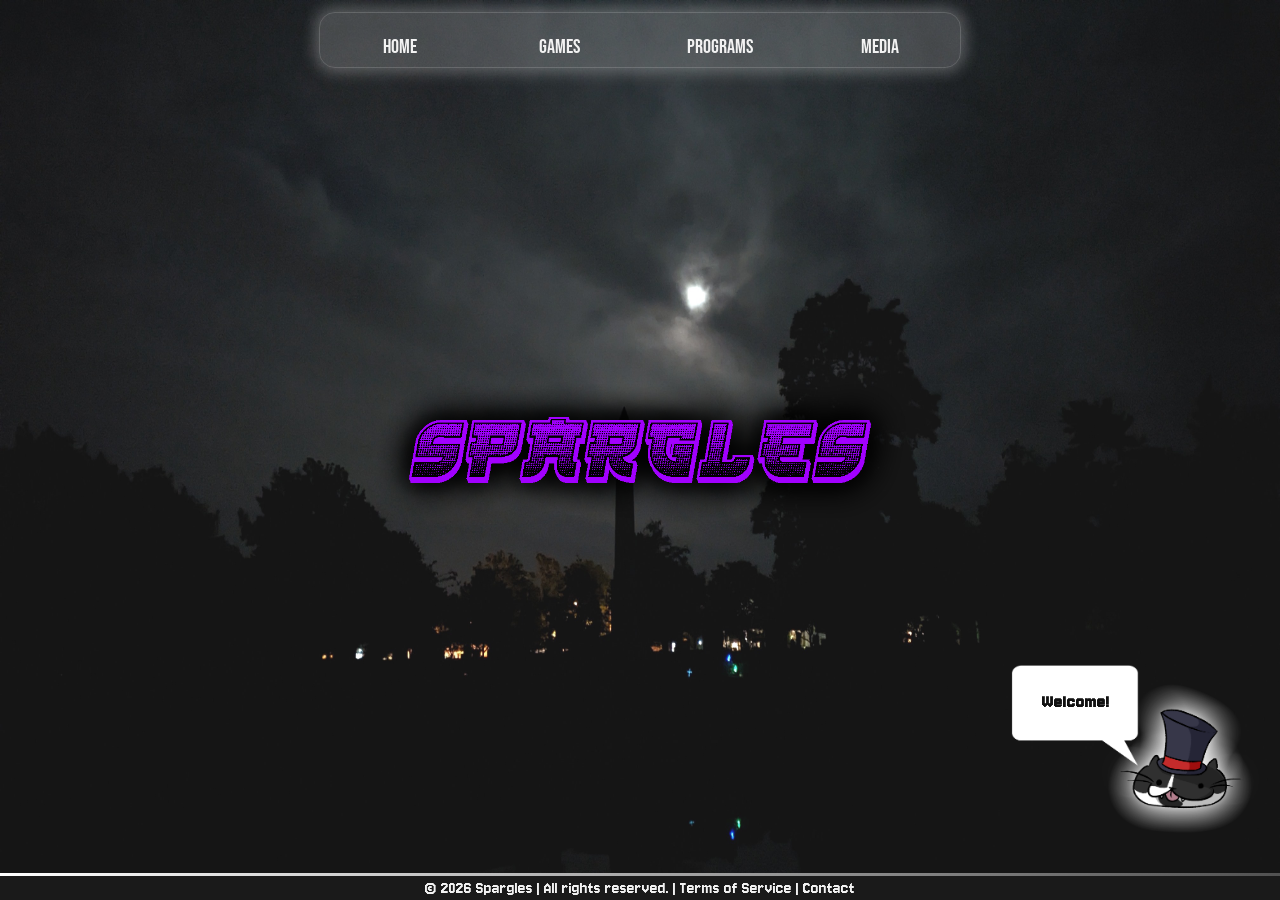
==== index.html @ 0f6e573c "e" ====
<!DOCTYPE html>
<html>

<head>
  <title>Spargles</title>
  <link rel="icon" href="images/Tab-Icon.png" />

  <link rel="stylesheet" href="css/main.css">
  <link rel="stylesheet" href="css/navigation.css">
  <link rel="stylesheet" href="css/imports.css">

  <link rel="stylesheet" media="screen and (max-width: 601px)" href="css/screen-sizes/600px.css">
  <link rel="stylesheet" media="screen and (max-width: 450px)" href="css/screen-sizes/450px.css">
  <link rel="stylesheet" media="screen and (max-width: 415px)" href="css/screen-sizes/415px.css">
  <link rel="stylesheet" media="screen and (max-width: 390px)" href="css/screen-sizes/390px.css">
  <link rel="stylesheet" media="screen and (max-width: 384px)" href="css/screen-sizes/384px.css">

  <script type="text/javascript" src="js/main1.js"></script>

  <meta name="viewport" content="width=device-width, initial-scale=1.0">
</head>

<body>
  <!-- Background Image -->
  <img class="Background-image" id="bg-img" src="images/BG.jpg" alt="Background Image" />

  <div class="mascot">
    <div class="corner">
      <p id="mascot-text" class="mascot-text">Welcome!</p>
    </div>
    <img alt="Mascot" src="images/Mascot.png" onclick="mascotClick(this)" />
  </div>

  <div class="welcome section">
    <!-- Logo -->
    <img alt="Spargles Logo" class="Spargles-logo fade-text" src="images/Spargles.png" />

    <div class="navbar">
      <!-- Buttons in Navbar -->
      <div class="navbutton" onclick="home()">
        <p>HOME</p>
      </div>
      <div class="navbutton" onclick="games()">
        <p>GAMES</p>
      </div>
      <div class="navbutton" onclick="programs()">
        <p>PROGRAMS</p>
      </div>
      <div class="navbutton" onclick="gallery()">
        <p>MEDIA</p>
      </div>
    </div>

    <footer>
      <p>&copy; <span id="year"></span> Spargles | All rights reserved. | <span class="footer-button"
          onclick="terms()">Terms of Service</span> | <span class="footer-button" onclick="contact()">Contact</span></p>
    </footer>

    <script>
      document.getElementById("year").textContent = new Date().getFullYear();
    </script>
</body>

</html>
---- css/main.css ----
::-webkit-scrollbar {
  display: none;
  -ms-overflow-style: none;
  scrollbar-width: none;
}

* {
  margin: 0;
  padding: 0;
  box-sizing: border-box;
  font-family: "Jersey 10", sans-serif;
}

body {
  color: #f2f2f2;
  background-color: #1a1a1a;
  background-image: url('/images/BG.jpg');

  font-family: "Teko", sans-serif;
  font-style: normal;
  font-size: 50px;

  display: flex;
  justify-content: center;

  margin: auto;
  overflow: hidden;
}

.Background-image {
  position: fixed;

  width: 100%;
  height: 100%;
  top: 0;
  left: 0;

  opacity: 1;
  transition: opacity 0.3s ease-out;
  z-index: -3;
}

.welcome {
  position: absolute;
  width: 100%;
  height: 100%;

  display: flex;
  justify-content: center;

  top: 0%;
}

.Spargles-logo {
  position: relative;
  margin: auto;

  width: 44vw;
  height: relative;

  animation-duration: 1s;
  animation-name: Slide-In;
}

@keyframes Slide-In {
  from {
    transform: translate(0, 0) scale(0, 0) rotate(0deg);
  }

  to {
    transform: translate(0, 0) scale(1, 1) rotate(0deg);
  }
}

.Fade-Scroll {
  position: absolute;
  bottom: 1vh;

  font-size: 2vw;
  text-align: center;
  font-family: "Teko", sans-serif;

  animation-duration: 1.5s;
  animation-name: scrollfade;
  animation-iteration-count: infinite;
  animation-direction: alternate;

  opacity: 1;
  transition: opacity 2.5s ease-out;
}

@keyframes scrollfade {
  from {
    color: rgba(255, 255, 255, 0.35);
  }

  to {
    color: rgba(255, 255, 255, 0);
  }
}

.fade-text {
  transition: opacity 1s ease-out;
}

.scroll-area {
  position: relative;
  top: 8vw;
  width: 200px;
  height: 200px;
  border-radius: 8px;
  opacity: 0;
  transform: scale(1.2);
}

.mascot {
  position: absolute;
  bottom: 5%;
  right: 0%;
  width: 22vw;
  height: auto;
}

.mascot img {
  position: relative;
  /* change from absolute */
  width: 100%;
  height: auto;
  cursor: pointer;
  transition: transform 0.15s ease;
  z-index: 22;
}

.corner {
  position: absolute;
  top: 9%;
  left: 5%;
  width: 45%;
  height: 35%;
  pointer-events: none;
  z-index: 23;

  display: flex;
  justify-content: center;
  align-items: center;
}

.mascot img.active {
  transform: scale(0.975);
}

.mascot img.pop {
  transform: scale(1.2);
}

.mascot-text {
  position: absolute;
  font-family: "Jersey 10", sans-serif;
  width: 55%;

  text-align: center;
  color: #111;
  font-size: 1.5vw;
  font-weight: bold;
  letter-spacing: 1px;

  z-index: 200;
  pointer-events: none;
}
---- css/navigation.css ----
.navbar {
  position: absolute;
  top: 1vw;


  width: 50vw;
  height: 6%;

  background-color: #ffffff2f;

  display: flex;
  flex-wrap: row;
  justify-content: center;
  align-items: center;

  border-radius: 15px;
  box-shadow: 0 0 15px 5px #ffffff48;
  outline: #ffffff22 1px solid;
}

.navbutton {
  position: relative;
  height: 70%;
  width: 7vw;

  color: #f2f2f2;
  background-color: #9d00ff67;

  display: flex;
  justify-content: center;
  text-align: center;
  align-items: flex-end;

  border-radius: 9px 9px 12px 12px;

  background: transparent;
  font-family: "Bebas Neue", sans-serif;
  font-size: 1.6vw;

  margin-right: 12px;
  margin: auto;

  cursor: pointer;
  transition: 0.5s;
}

.navbutton p {
  font-family: "Bebas Neue", sans-serif;
  width: 80%;

  transition: 0.5s;

}

.navbutton:hover {
  box-shadow: 0 0 20px 5px #ffffff4c;
  background: rgba(255, 255, 255, 0.856);
  color: black;
}

footer {
  position: absolute;
  bottom: 0%;
  width: 100%;
  height: 3vh;

  display: flex;
  justify-content: center;
  align-items: center;

  font-size: 2vh;
  background-color: #1a1a1a;

  border-top: 3px solid;
  border-image: linear-gradient(to right, #ffffff 0%, #515151 100%) 1;
}

.footer-button {
  cursor: pointer;
}
---- css/imports.css ----
@import url("https://fonts.googleapis.com/css2?family=Jersey+25+Charted&family=Teko:wght@300..700&display=swap");
@import url("https://fonts.googleapis.com/css2?family=Bebas+Neue&family=Changa:wght@200..800&family=Pixelify+Sans:wght@400..700&display=swap");
@import url("https://fonts.googleapis.com/css2?family=Jersey+10&display=swap");
@import url('https://fonts.googleapis.com/css2?family=Boldonse&family=Orbitron:wght@400..900&display=swap');
---- css/screen-sizes/600px.css ----
.Background-image {
    position: fixed;

    width: 100%;
    height: 100%;
    top: 0;
    left: 0;

    opacity: 1;
    transition: opacity 0.3s ease-out;
    z-index: -3;
    background-size: contain;
    background-position: center;
}

.Spargles-logo {
    position: relative;
    margin: auto;

    width: 90vw;
    height: relative;

    animation-duration: 1s;
    animation-name: Slide-In;
}

.navbar {
    position: absolute;
    top: 0;

    width: 100%;
    height: 6%;

    background-color: #ffffff2f;

    display: flex;
    flex-wrap: row;
    justify-content: center;
    align-items: center;

    box-shadow: 0 0 15px 5px #ffffff48;
    outline: #ffffff22 1px solid;
    border-radius: 0px;
}

.navbutton {
    position: relative;
    height: 70%;
    width: 20vw;

    color: #f2f2f2;
    background-color: #9d00ff67;

    display: flex;
    justify-content: center;
    text-align: center;
    align-items: flex-end;

    background: transparent;
    font-family: "Bebas Neue", sans-serif;
    font-size: 3.6vw;

    border-radius: 12px 12px 12px 12px;

    margin-right: 0px;
    margin: 3vw;

    cursor: pointer;
    transition: 0.5s;
}

.navbutton p {
    margin-bottom: .75vh;
}

.module {
  width: 100%;
  min-height: 100dvh;

  display: flex;
  justify-content: center;
  align-items: center;

  background-size: cover;
  background-position: center;
  background-repeat: no-repeat;
}

.Background-image {
  position: fixed;

  width: auto;
  height: 100%;

  top: 0;
  left: -150%;

  opacity: 1;
  transition: opacity 0.3s ease-out;
  z-index: -3;
}





.mascot {
    position: absolute;
    bottom: 1vh;
    margin-right: 5%;
    margin-left: 25%;
    width: 82vw;
    height: auto;
    bottom: 6.5%;
    -webkit-tap-highlight-color: transparent;
}

.mascot img {
    position: relative;
    /* change from absolute */
    width: 100%;
    height: auto;
    cursor: pointer;
    transition: transform 0.15s ease;
    z-index: 22;
}

.corner {
    position: absolute;
    top: 9%;
    left: -2%;
    width: 45%;
    height: 35%;
    pointer-events: none;
    z-index: 23;

    display: flex;
    justify-content: center;
    align-items: center;
}

.mascot img.active {
    transform: scale(0.975);
}

.mascot img.pop {
    transform: scale(1.2);
}

.mascot-text {
    position: absolute;
    font-family: "Jersey 10", sans-serif;
    width: 55%;

    text-align: center;
    color: #111;
    font-size: 7.5vw;
    font-weight: bold;
    letter-spacing: 1px;
    text-align: center;

    z-index: 200;
    pointer-events: none;
}

footer {
  position: absolute;
  bottom: 0%;
  width: 100%;
  height: 4vh;

  display: flex;
  justify-content: center;
  align-items: center;

  font-size: 2vh;
  background-color: #1a1a1a;

  border-top: 3px solid;
  border-image: linear-gradient(to right, #ffffff 0%, #515151 100%) 1;
}

.footer-button {
  cursor: pointer;
}
---- css/screen-sizes/450px.css ----
.BottomDescriptionBox {
    position: absolute;
    width: 85%;
    height: 10%;
    left: 8vw;
    top: 75vw;
    font-family: "Orbitron", sans-serif;
    font-optical-sizing: auto;
    display: flex;
    justify-content: center;
    align-items: center;
}

.logo {
    width: 62vw;
    height: auto;
    z-index: 2;
    position: absolute;
    top: 60vw;
}
---- css/screen-sizes/415px.css ----
.BottomDescriptionBox {
    position: absolute;
    width: 85%;
    height: 10%;
    left: 8vw;
    top: 80.5vw;
    font-family: "Orbitron", sans-serif;
    font-optical-sizing: auto;
    display: flex;
    justify-content: center;
    align-items: center;
}

.logo {
    width: 60vw;
    height: auto;
    z-index: 2;
    position: absolute;
    top: 82.5vw;
}
---- css/screen-sizes/390px.css ----
.BottomDescriptionBox {
    position: absolute;
    width: 85%;
    height: 10%;
    left: 8vw;
    top: 73.5vw;
    font-family: "Orbitron", sans-serif;
    font-optical-sizing: auto;
    display: flex;
    justify-content: center;
    align-items: center;
}

.logo {
    width: 62vw;
    height: auto;
    z-index: 2;
    position: absolute;
    top: 62.5vw;
}
---- css/screen-sizes/384px.css ----
.BottomDescriptionBox {
    position: absolute;
    width: 85%;
    height: 10%;
    left: 8vw;
    top: 80.5vw;
    font-family: "Orbitron", sans-serif;
    font-optical-sizing: auto;
    display: flex;
    justify-content: center;
    align-items: center;
}

.logo {
    width: 60vw;
    height: auto;
    z-index: 2;
    position: absolute;
    top: 82.5vw;
}
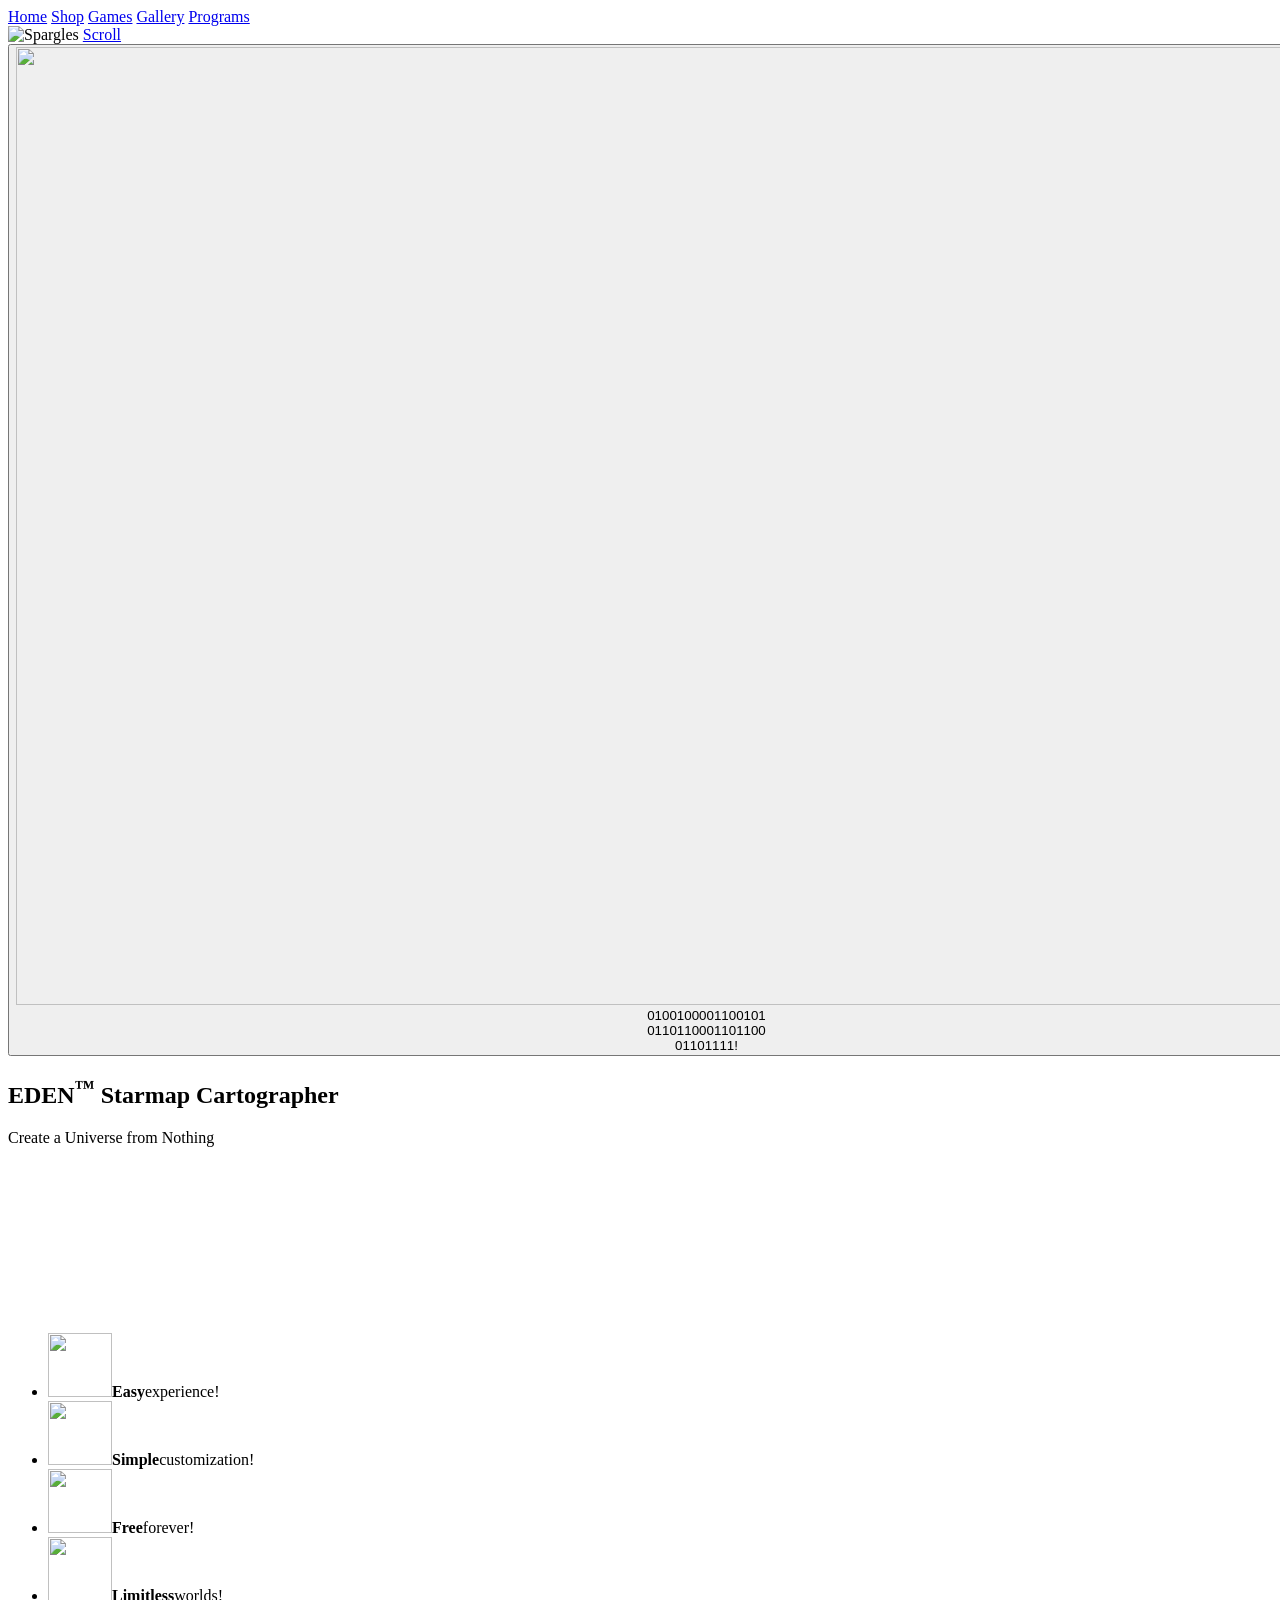
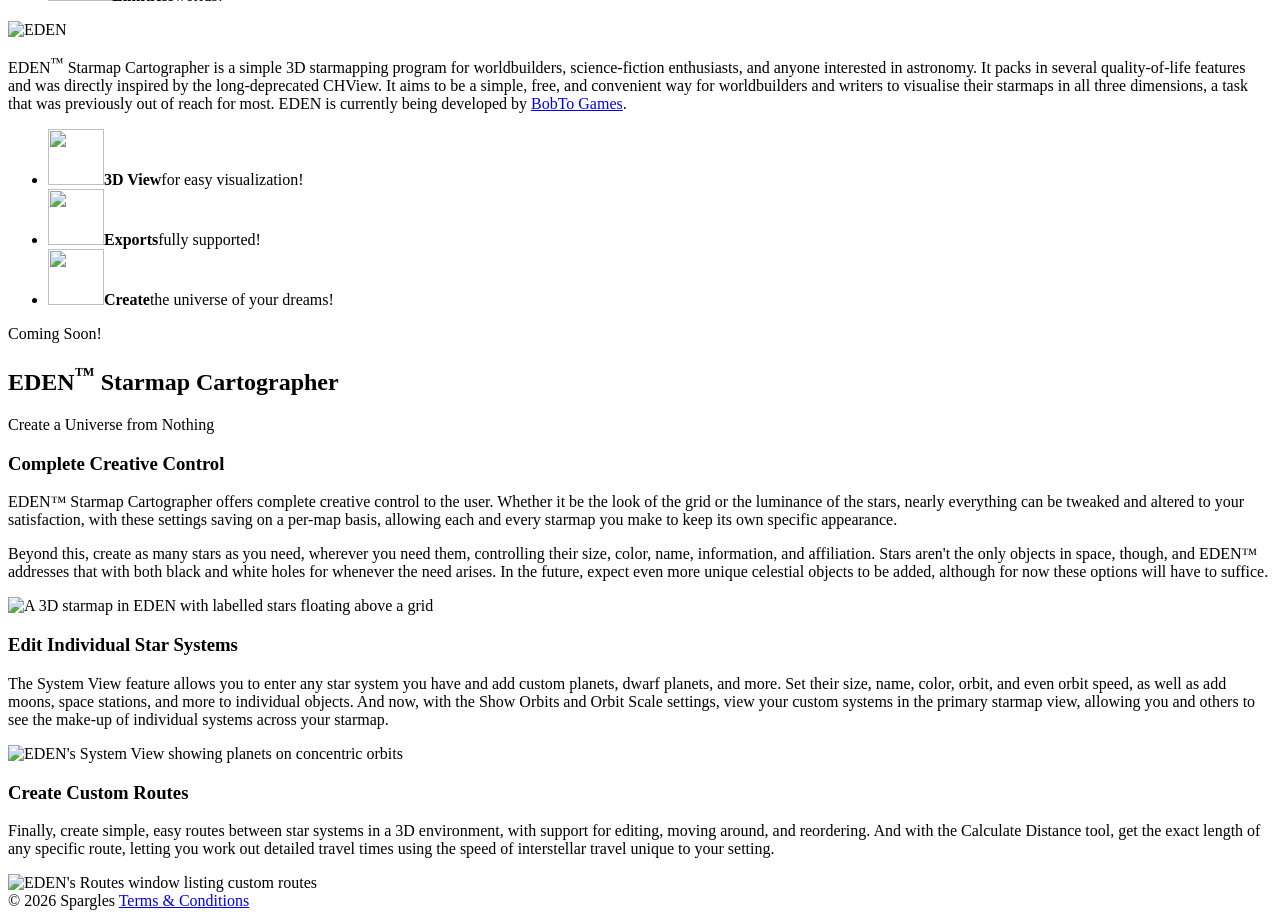
==== commit 9e9b1c84: "Add files via upload" ====
--- a/index.html
+++ b/index.html
@@ -1,64 +1,159 @@
-<!DOCTYPE html>
-<html>
-
-<head>
-  <title>Spargles</title>
-  <link rel="icon" href="images/Tab-Icon.png" />
-
-  <link rel="stylesheet" href="css/main.css">
-  <link rel="stylesheet" href="css/navigation.css">
-  <link rel="stylesheet" href="css/imports.css">
-
-  <link rel="stylesheet" media="screen and (max-width: 601px)" href="css/screen-sizes/600px.css">
-  <link rel="stylesheet" media="screen and (max-width: 450px)" href="css/screen-sizes/450px.css">
-  <link rel="stylesheet" media="screen and (max-width: 415px)" href="css/screen-sizes/415px.css">
-  <link rel="stylesheet" media="screen and (max-width: 390px)" href="css/screen-sizes/390px.css">
-  <link rel="stylesheet" media="screen and (max-width: 384px)" href="css/screen-sizes/384px.css">
-
-  <script type="text/javascript" src="js/main1.js"></script>
-
-  <meta name="viewport" content="width=device-width, initial-scale=1.0">
-</head>
-
-<body>
-  <!-- Background Image -->
-  <img class="Background-image" id="bg-img" src="images/BG.jpg" alt="Background Image" />
-
-  <div class="mascot">
-    <div class="corner">
-      <p id="mascot-text" class="mascot-text">Welcome!</p>
-    </div>
-    <img alt="Mascot" src="images/Mascot.png" onclick="mascotClick(this)" />
-  </div>
-
-  <div class="welcome section">
-    <!-- Logo -->
-    <img alt="Spargles Logo" class="Spargles-logo fade-text" src="images/Spargles.png" />
-
-    <div class="navbar">
-      <!-- Buttons in Navbar -->
-      <div class="navbutton" onclick="home()">
-        <p>HOME</p>
-      </div>
-      <div class="navbutton" onclick="games()">
-        <p>GAMES</p>
-      </div>
-      <div class="navbutton" onclick="programs()">
-        <p>PROGRAMS</p>
-      </div>
-      <div class="navbutton" onclick="gallery()">
-        <p>MEDIA</p>
-      </div>
-    </div>
-
-    <footer>
-      <p>&copy; <span id="year"></span> Spargles | All rights reserved. | <span class="footer-button"
-          onclick="terms()">Terms of Service</span> | <span class="footer-button" onclick="contact()">Contact</span></p>
-    </footer>
-
-    <script>
-      document.getElementById("year").textContent = new Date().getFullYear();
-    </script>
-</body>
-
-</html>
+<!DOCTYPE html>
+<html lang="en">
+
+<head>
+  <meta charset="utf-8">
+  <meta name="viewport" content="width=device-width, initial-scale=1, viewport-fit=cover">
+  <title>Spargles | EDEN Starmap Cartographer</title>
+  <meta name="description" content="EDEN Starmap Cartographer is a free 3D starmapping program for worldbuilders, sci-fi writers and astronomy fans. Create a universe from nothing.">
+  <meta name="theme-color" content="#05070a">
+
+  <meta property="og:type" content="website">
+  <meta property="og:title" content="EDEN Starmap Cartographer">
+  <meta property="og:description" content="Free 3D starmapping software for worldbuilders. Create a universe from nothing.">
+  <meta property="og:image" content="images/optimized/eden-title.webp">
+
+  <link rel="icon" href="images/optimized/favicon.png">
+
+  <link rel="preconnect" href="https://fonts.googleapis.com">
+  <link rel="preconnect" href="https://fonts.gstatic.com" crossorigin>
+  <link rel="stylesheet" href="https://fonts.googleapis.com/css2?family=Bebas+Neue&family=Jersey+10&family=Orbitron:wght@400..900&display=swap">
+  <link rel="stylesheet" href="css/style.css">
+
+  <script src="js/main1.js" defer></script>
+</head>
+
+<body>
+  <div class="site-bg" aria-hidden="true"></div>
+
+  <nav class="navbar" aria-label="Main">
+    <a class="navbutton" href="https://spargles.com/">Home</a>
+    <a class="navbutton" href="https://shop.spargles.com">Shop</a>
+    <a class="navbutton" href="https://games.spargles.com">Games</a>
+    <a class="navbutton" href="https://gallery.spargles.com">Gallery</a>
+    <a class="navbutton" href="https://programs.spargles.com">Programs</a>
+  </nav>
+
+  <!-- ========== HERO ========== -->
+  <header class="section welcome" id="top">
+    <img class="spargles-logo" src="images/optimized/spargles-logo.webp" width="1000" height="300" alt="Spargles">
+    <a class="scroll-hint" href="#eden">Scroll</a>
+
+    <!-- Mascot -->
+    <div class="mascot" id="mascot">
+      <button class="mascot-btn" type="button" aria-label="Pet the mascot">
+        <img src="images/optimized/mascot.webp" width="1381" height="958" alt="">
+        <span class="mascot-text" id="mascot-text" aria-live="polite">0100100001100101<br>0110110001101100<br>01101111!</span>
+      </button>
+    </div>
+  </header>
+
+  <!-- ========== EDEN: OVERVIEW ========== -->
+  <main>
+    <section class="section eden" id="eden">
+      <div class="eden-overlay" aria-hidden="true"></div>
+
+      <div class="eden-head">
+        <h1 class="eden-title">EDEN<sup>™</sup> <span class="thin">Starmap Cartographer</span></h1>
+        <p class="eden-sub">Create a Universe from Nothing</p>
+      </div>
+
+      <div class="eden-grid">
+        <div class="eden-left">
+          <video class="eden-video" autoplay loop muted playsinline disablepictureinpicture preload="metadata"
+            poster="images/optimized/eden-poster.webp" aria-label="EDEN Starmap Cartographer trailer">
+            <source src="Videos/EDENTrailer-1080.mp4" type="video/mp4">
+            Your browser does not support the video tag.
+          </video>
+
+          <ul class="badges">
+            <li class="badge"><img src="icons/box.webp" alt="" width="64" height="64"><b>Easy</b><span>experience!</span></li>
+            <li class="badge"><img src="icons/art.webp" alt="" width="64" height="64"><b>Simple</b><span>customization!</span></li>
+            <li class="badge"><img src="icons/downloads.webp" alt="" width="64" height="64"><b>Free</b><span>forever!</span></li>
+            <li class="badge"><img src="icons/STAR.webp" alt="" width="64" height="64"><b>Limitless</b><span>worlds!</span></li>
+          </ul>
+        </div>
+
+        <div class="eden-right">
+          <img class="eden-logo" src="images/optimized/eden-title.webp" width="1000" height="750" alt="EDEN">
+
+          <p class="eden-desc">
+            <span class="hl">EDEN<sup>™</sup> Starmap Cartographer</span> is a simple 3D starmapping program for
+            worldbuilders, science-fiction enthusiasts, and anyone interested in astronomy. It packs in several
+            quality-of-life features and was directly inspired by the long-deprecated <span class="hl">CHView</span>.
+            It aims to be a <span class="hl">simple</span>, <span class="hl">free</span>, and
+            <span class="hl">convenient</span> way for worldbuilders and writers to visualise their starmaps in all
+            three dimensions, a task that was previously out of reach for most. EDEN is currently being developed by
+            <a class="hl link" href="https://games.spargles.com">BobTo Games</a>.
+          </p>
+
+          <ul class="mini-features">
+            <li><img src="icons/3d.webp" alt="" width="56" height="56"><b>3D View</b><span>for easy visualization!</span></li>
+            <li><img src="icons/exp.webp" alt="" width="56" height="56"><b>Exports</b><span>fully supported!</span></li>
+            <li><img src="icons/saturn.webp" alt="" width="56" height="56"><b>Create</b><span>the universe of your dreams!</span></li>
+          </ul>
+
+          <div class="release" id="release" data-state="soon">
+            <p class="release-text" id="release-text">Coming Soon!</p>
+            <a class="release-btn" id="release-btn" href="#" hidden>Download EDEN</a>
+          </div>
+        </div>
+      </div>
+    </section>
+
+    <!-- ========== EDEN: FEATURES ========== -->
+    <section class="section features" id="features">
+      <div class="features-overlay" aria-hidden="true"></div>
+
+      <div class="eden-head features-head">
+        <h2 class="eden-title small">EDEN<sup>™</sup> <span class="thin">Starmap Cartographer</span></h2>
+        <p class="eden-sub small">Create a Universe from Nothing</p>
+      </div>
+
+      <div class="feature-grid">
+        <article class="feature f-control">
+          <h3>Complete Creative Control</h3>
+          <p>EDEN™ Starmap Cartographer offers complete creative control to the user. Whether it be the look of the
+            grid or the luminance of the stars, nearly everything can be tweaked and altered to your satisfaction,
+            with these settings saving on a per-map basis, allowing each and every starmap you make to keep its own
+            specific appearance.</p>
+          <p>Beyond this, create as many stars as you need, wherever you need them, controlling their size, color,
+            name, information, and affiliation. Stars aren't the only objects in space, though, and EDEN™ addresses
+            that with both black and white holes for whenever the need arises. In the future, expect even more unique
+            celestial objects to be added, although for now these options will have to suffice.</p>
+          <img class="shot shot-wide" src="images/optimized/starmap.webp" width="1800" height="1012" loading="lazy"
+            alt="A 3D starmap in EDEN with labelled stars floating above a grid">
+        </article>
+
+        <article class="feature f-system">
+          <h3>Edit Individual Star Systems</h3>
+          <p>The System View feature allows you to enter any star system you have and add custom planets, dwarf
+            planets, and more. Set their size, name, color, orbit, and even orbit speed, as well as add moons, space
+            stations, and more to individual objects. And now, with the Show Orbits and Orbit Scale settings, view
+            your custom systems in the primary starmap view, allowing you and others to see the make-up of individual
+            systems across your starmap.</p>
+          <img class="shot" src="images/optimized/system-view.webp" width="1020" height="720" loading="lazy"
+            alt="EDEN's System View showing planets on concentric orbits">
+        </article>
+
+        <article class="feature f-routes">
+          <h3>Create Custom Routes</h3>
+          <p>Finally, create simple, easy routes between star systems in a 3D environment, with support for editing,
+            moving around, and reordering. And with the Calculate Distance tool, get the exact length of any specific
+            route, letting you work out detailed travel times using the speed of interstellar travel unique to your
+            setting.</p>
+          <img class="shot shot-narrow" src="images/optimized/routes.webp" width="340" height="441" loading="lazy"
+            alt="EDEN's Routes window listing custom routes">
+        </article>
+      </div>
+    </section>
+  </main>
+
+  <footer class="site-footer">
+    <span>© <span id="year">2026</span> Spargles</span>
+    <a href="terms/">Terms &amp; Conditions</a>
+  </footer>
+
+</body>
+
+</html>
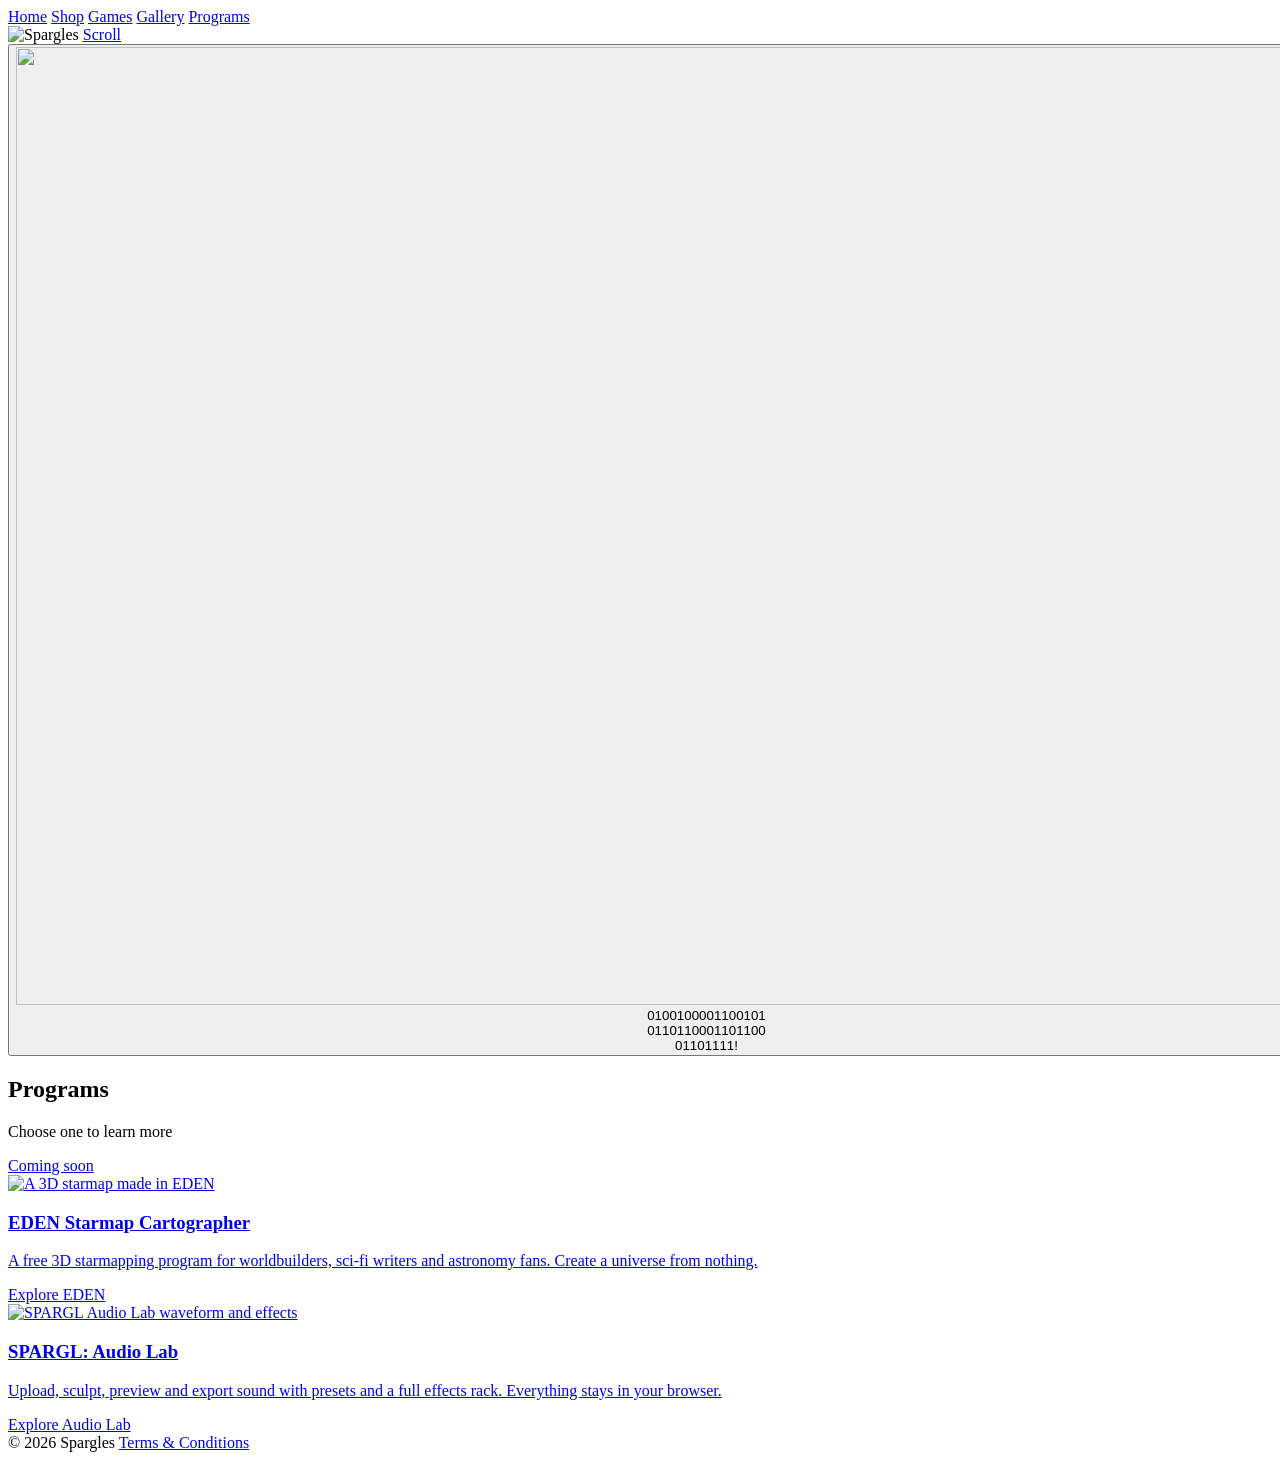
==== commit 4a8a1429: "Update index.html" ====
--- a/index.html
+++ b/index.html
@@ -4,14 +4,14 @@
 <head>
   <meta charset="utf-8">
   <meta name="viewport" content="width=device-width, initial-scale=1, viewport-fit=cover">
-  <title>Spargles | EDEN Starmap Cartographer</title>
-  <meta name="description" content="EDEN Starmap Cartographer is a free 3D starmapping program for worldbuilders, sci-fi writers and astronomy fans. Create a universe from nothing.">
+  <title>Spargles | Programs</title>
+  <meta name="description" content="Programs from Spargles: EDEN Starmap Cartographer and SPARGL: Audio Lab.">
   <meta name="theme-color" content="#05070a">
 
   <meta property="og:type" content="website">
-  <meta property="og:title" content="EDEN Starmap Cartographer">
-  <meta property="og:description" content="Free 3D starmapping software for worldbuilders. Create a universe from nothing.">
-  <meta property="og:image" content="images/optimized/eden-title.webp">
+  <meta property="og:title" content="Spargles Programs">
+  <meta property="og:description" content="Programs from Spargles: EDEN Starmap Cartographer and SPARGL: Audio Lab.">
+  <meta property="og:image" content="images/optimized/spargles-logo.webp">
 
   <link rel="icon" href="images/optimized/favicon.png">
 
@@ -31,13 +31,13 @@
     <a class="navbutton" href="https://shop.spargles.com">Shop</a>
     <a class="navbutton" href="https://games.spargles.com">Games</a>
     <a class="navbutton" href="https://gallery.spargles.com">Gallery</a>
-    <a class="navbutton" href="https://programs.spargles.com">Programs</a>
+    <a class="navbutton" href="#programs">Programs</a>
   </nav>
 
   <!-- ========== HERO ========== -->
   <header class="section welcome" id="top">
     <img class="spargles-logo" src="images/optimized/spargles-logo.webp" width="1000" height="300" alt="Spargles">
-    <a class="scroll-hint" href="#eden">Scroll</a>
+    <a class="scroll-hint" href="#programs">Scroll</a>
 
     <!-- Mascot -->
     <div class="mascot" id="mascot">
@@ -50,101 +50,31 @@
 
   <!-- ========== EDEN: OVERVIEW ========== -->
   <main>
-    <section class="section eden" id="eden">
-      <div class="eden-overlay" aria-hidden="true"></div>
-
-      <div class="eden-head">
-        <h1 class="eden-title">EDEN<sup>™</sup> <span class="thin">Starmap Cartographer</span></h1>
-        <p class="eden-sub">Create a Universe from Nothing</p>
+    <section class="section picker" id="programs">
+      <div class="picker-head">
+        <h2>Programs</h2>
+        <p>Choose one to learn more</p>
       </div>
 
-      <div class="eden-grid">
-        <div class="eden-left">
-          <video class="eden-video" autoplay loop muted playsinline disablepictureinpicture preload="metadata"
-            poster="images/optimized/eden-poster.webp" aria-label="EDEN Starmap Cartographer trailer">
-            <source src="Videos/EDENTrailer-1080.mp4" type="video/mp4">
-            Your browser does not support the video tag.
-          </video>
+      <div class="picker-grid">
+        <a class="program-card eden-card" href="eden/">
+          <span class="tag">Coming soon</span>
+          <div class="thumb"><img src="images/optimized/starmap.webp" width="1800" height="1012" loading="lazy" alt="A 3D starmap made in EDEN"></div>
+          <div class="body">
+            <h3>EDEN Starmap Cartographer</h3>
+            <p>A free 3D starmapping program for worldbuilders, sci-fi writers and astronomy fans. Create a universe from nothing.</p>
+            <span class="go">Explore EDEN</span>
+          </div>
+        </a>
 
-          <ul class="badges">
-            <li class="badge"><img src="icons/box.webp" alt="" width="64" height="64"><b>Easy</b><span>experience!</span></li>
-            <li class="badge"><img src="icons/art.webp" alt="" width="64" height="64"><b>Simple</b><span>customization!</span></li>
-            <li class="badge"><img src="icons/downloads.webp" alt="" width="64" height="64"><b>Free</b><span>forever!</span></li>
-            <li class="badge"><img src="icons/STAR.webp" alt="" width="64" height="64"><b>Limitless</b><span>worlds!</span></li>
-          </ul>
-        </div>
-
-        <div class="eden-right">
-          <img class="eden-logo" src="images/optimized/eden-title.webp" width="1000" height="750" alt="EDEN">
-
-          <p class="eden-desc">
-            <span class="hl">EDEN<sup>™</sup> Starmap Cartographer</span> is a simple 3D starmapping program for
-            worldbuilders, science-fiction enthusiasts, and anyone interested in astronomy. It packs in several
-            quality-of-life features and was directly inspired by the long-deprecated <span class="hl">CHView</span>.
-            It aims to be a <span class="hl">simple</span>, <span class="hl">free</span>, and
-            <span class="hl">convenient</span> way for worldbuilders and writers to visualise their starmaps in all
-            three dimensions, a task that was previously out of reach for most. EDEN is currently being developed by
-            <a class="hl link" href="https://games.spargles.com">BobTo Games</a>.
-          </p>
-
-          <ul class="mini-features">
-            <li><img src="icons/3d.webp" alt="" width="56" height="56"><b>3D View</b><span>for easy visualization!</span></li>
-            <li><img src="icons/exp.webp" alt="" width="56" height="56"><b>Exports</b><span>fully supported!</span></li>
-            <li><img src="icons/saturn.webp" alt="" width="56" height="56"><b>Create</b><span>the universe of your dreams!</span></li>
-          </ul>
-
-          <div class="release" id="release" data-state="soon">
-            <p class="release-text" id="release-text">Coming Soon!</p>
-            <a class="release-btn" id="release-btn" href="#" hidden>Download EDEN</a>
+        <a class="program-card spargl" href="spargl-audio-lab/">
+          <div class="thumb"><img src="images/optimized/spargl-screenshot.webp" width="1400" height="900" loading="lazy" alt="SPARGL Audio Lab waveform and effects"></div>
+          <div class="body">
+            <h3>SPARGL: Audio Lab</h3>
+            <p>Upload, sculpt, preview and export sound with presets and a full effects rack. Everything stays in your browser.</p>
+            <span class="go">Explore Audio Lab</span>
           </div>
-        </div>
-      </div>
-    </section>
-
-    <!-- ========== EDEN: FEATURES ========== -->
-    <section class="section features" id="features">
-      <div class="features-overlay" aria-hidden="true"></div>
-
-      <div class="eden-head features-head">
-        <h2 class="eden-title small">EDEN<sup>™</sup> <span class="thin">Starmap Cartographer</span></h2>
-        <p class="eden-sub small">Create a Universe from Nothing</p>
-      </div>
-
-      <div class="feature-grid">
-        <article class="feature f-control">
-          <h3>Complete Creative Control</h3>
-          <p>EDEN™ Starmap Cartographer offers complete creative control to the user. Whether it be the look of the
-            grid or the luminance of the stars, nearly everything can be tweaked and altered to your satisfaction,
-            with these settings saving on a per-map basis, allowing each and every starmap you make to keep its own
-            specific appearance.</p>
-          <p>Beyond this, create as many stars as you need, wherever you need them, controlling their size, color,
-            name, information, and affiliation. Stars aren't the only objects in space, though, and EDEN™ addresses
-            that with both black and white holes for whenever the need arises. In the future, expect even more unique
-            celestial objects to be added, although for now these options will have to suffice.</p>
-          <img class="shot shot-wide" src="images/optimized/starmap.webp" width="1800" height="1012" loading="lazy"
-            alt="A 3D starmap in EDEN with labelled stars floating above a grid">
-        </article>
-
-        <article class="feature f-system">
-          <h3>Edit Individual Star Systems</h3>
-          <p>The System View feature allows you to enter any star system you have and add custom planets, dwarf
-            planets, and more. Set their size, name, color, orbit, and even orbit speed, as well as add moons, space
-            stations, and more to individual objects. And now, with the Show Orbits and Orbit Scale settings, view
-            your custom systems in the primary starmap view, allowing you and others to see the make-up of individual
-            systems across your starmap.</p>
-          <img class="shot" src="images/optimized/system-view.webp" width="1020" height="720" loading="lazy"
-            alt="EDEN's System View showing planets on concentric orbits">
-        </article>
-
-        <article class="feature f-routes">
-          <h3>Create Custom Routes</h3>
-          <p>Finally, create simple, easy routes between star systems in a 3D environment, with support for editing,
-            moving around, and reordering. And with the Calculate Distance tool, get the exact length of any specific
-            route, letting you work out detailed travel times using the speed of interstellar travel unique to your
-            setting.</p>
-          <img class="shot shot-narrow" src="images/optimized/routes.webp" width="340" height="441" loading="lazy"
-            alt="EDEN's Routes window listing custom routes">
-        </article>
+        </a>
       </div>
     </section>
   </main>
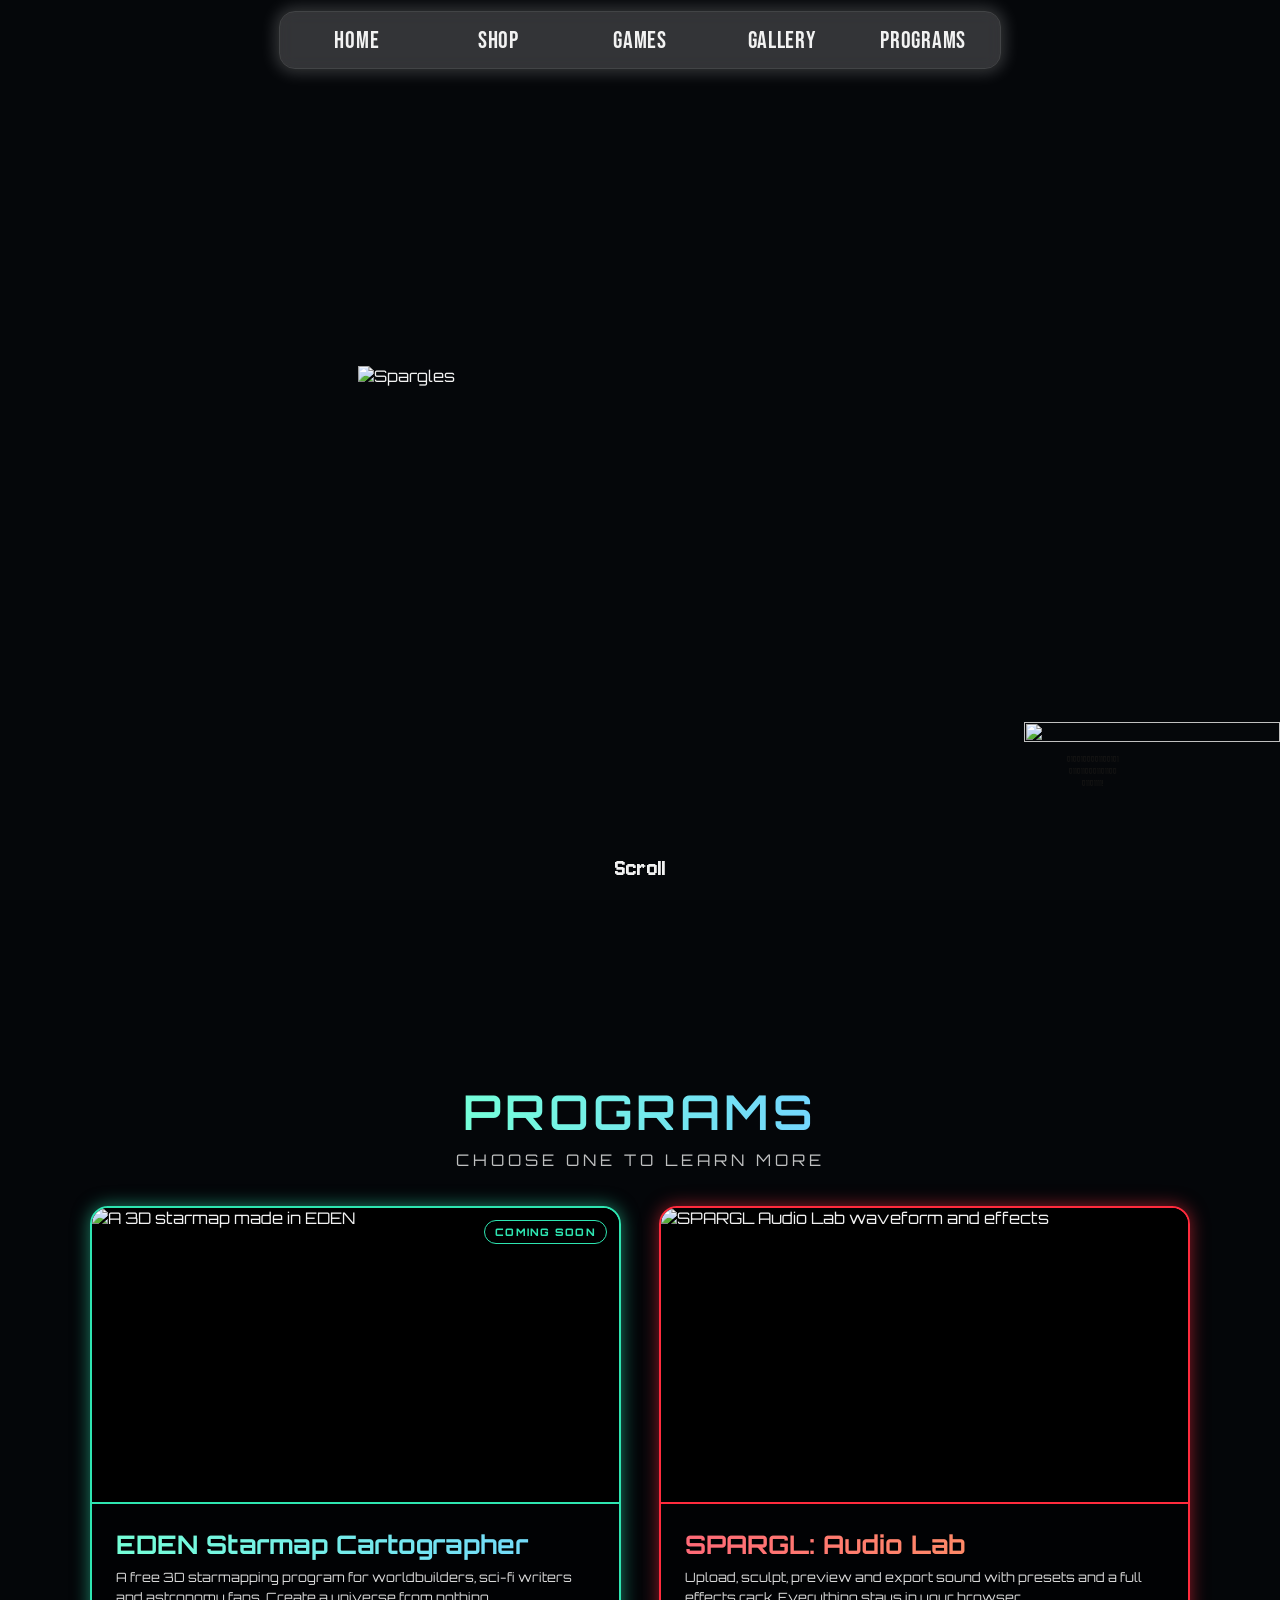
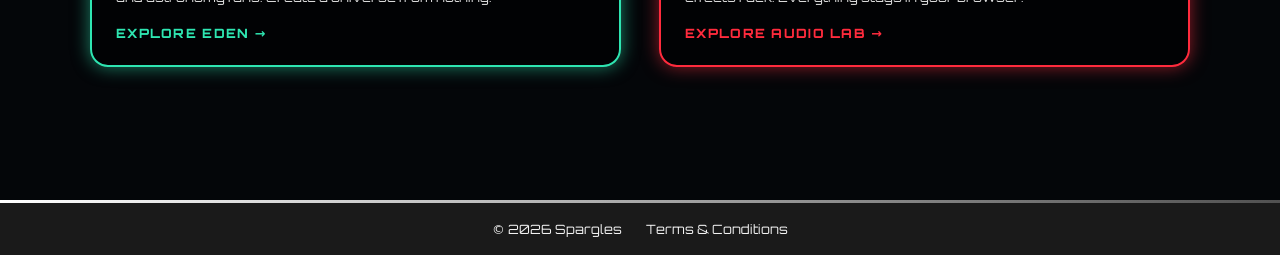
==== commit 3a79b949: "Update image paths in index.html" ====
--- a/index.html
+++ b/index.html
@@ -11,9 +11,9 @@
   <meta property="og:type" content="website">
   <meta property="og:title" content="Spargles Programs">
   <meta property="og:description" content="Programs from Spargles: EDEN Starmap Cartographer and SPARGL: Audio Lab.">
-  <meta property="og:image" content="images/optimized/spargles-logo.webp">
+  <meta property="og:image" content="images/spargles-logo.webp">
 
-  <link rel="icon" href="images/optimized/favicon.png">
+  <link rel="icon" href="images/favicon.png">
 
   <link rel="preconnect" href="https://fonts.googleapis.com">
   <link rel="preconnect" href="https://fonts.gstatic.com" crossorigin>
@@ -36,13 +36,13 @@
 
   <!-- ========== HERO ========== -->
   <header class="section welcome" id="top">
-    <img class="spargles-logo" src="images/optimized/spargles-logo.webp" width="1000" height="300" alt="Spargles">
+    <img class="spargles-logo" src="images/spargles-logo.webp" width="1000" height="300" alt="Spargles">
     <a class="scroll-hint" href="#programs">Scroll</a>
 
     <!-- Mascot -->
     <div class="mascot" id="mascot">
       <button class="mascot-btn" type="button" aria-label="Pet the mascot">
-        <img src="images/optimized/mascot.webp" width="1381" height="958" alt="">
+        <img src="images/mascot.webp" width="1381" height="958" alt="">
         <span class="mascot-text" id="mascot-text" aria-live="polite">0100100001100101<br>0110110001101100<br>01101111!</span>
       </button>
     </div>
@@ -59,7 +59,7 @@
       <div class="picker-grid">
         <a class="program-card eden-card" href="eden/">
           <span class="tag">Coming soon</span>
-          <div class="thumb"><img src="images/optimized/starmap.webp" width="1800" height="1012" loading="lazy" alt="A 3D starmap made in EDEN"></div>
+          <div class="thumb"><img src="images/starmap.webp" width="1800" height="1012" loading="lazy" alt="A 3D starmap made in EDEN"></div>
           <div class="body">
             <h3>EDEN Starmap Cartographer</h3>
             <p>A free 3D starmapping program for worldbuilders, sci-fi writers and astronomy fans. Create a universe from nothing.</p>
@@ -68,7 +68,7 @@
         </a>
 
         <a class="program-card spargl" href="spargl-audio-lab/">
-          <div class="thumb"><img src="images/optimized/spargl-screenshot.webp" width="1400" height="900" loading="lazy" alt="SPARGL Audio Lab waveform and effects"></div>
+          <div class="thumb"><img src="images/spargl-screenshot.webp" width="1400" height="900" loading="lazy" alt="SPARGL Audio Lab waveform and effects"></div>
           <div class="body">
             <h3>SPARGL: Audio Lab</h3>
             <p>Upload, sculpt, preview and export sound with presets and a full effects rack. Everything stays in your browser.</p>
--- a/css/style.css
+++ b/css/style.css
@@ -0,0 +1,383 @@
+/* ===== Base ===== */
+:root {
+  --teal: #2ee5b1;
+  --cyan: #73d5ff;
+  --grad: linear-gradient(to right, #75ffd8, #73d5ff);
+  --grad2: linear-gradient(to right, #2ee5b1, #00b3ff);
+  --nav-h: 56px;
+  --soft: rgba(0,255,191,.1);
+  --line: rgba(0,255,191,.7);
+  --glow: #a1ffe4;
+  --border: rgba(46,229,177,.35);
+}
+
+/* Audio Lab page uses the tool's red accent */
+.theme-spargl {
+  --teal: #ff2b3d;
+  --grad: linear-gradient(to right, #ff6a78, #ffa05c);
+  --grad2: linear-gradient(to right, #ff2b3d, #ff8a3d);
+  --soft: rgba(255,43,61,.12);
+  --line: rgba(255,43,61,.75);
+  --glow: #ff9aa4;
+  --border: rgba(255,43,61,.4);
+}
+.theme-spargl .eden-overlay, .theme-spargl .features-overlay { filter: hue-rotate(190deg) saturate(1.1); }
+
+* { margin: 0; padding: 0; box-sizing: border-box; }
+
+html { scroll-behavior: smooth; scroll-snap-type: y proximity; scroll-padding-top: 0; }
+
+body {
+  font-family: "Orbitron", system-ui, sans-serif;
+  color: #f2f2f2;
+  background: #05070a;
+  overflow-x: hidden;
+}
+
+::-webkit-scrollbar { display: none; }
+html { scrollbar-width: none; }
+
+a { color: inherit; text-decoration: none; }
+sup { font-size: .4em; vertical-align: super; font-weight: 900; }
+
+.site-bg {
+  position: fixed; inset: 0; z-index: -3;
+  background: #05070a url("../images/optimized/bg-home.webp") center / cover no-repeat;
+}
+
+.section {
+  position: relative;
+  width: 100%;
+  min-height: 100svh;
+  scroll-snap-align: start;
+  overflow: hidden;
+}
+
+/* ===== Navigation ===== */
+.navbar {
+  position: fixed; z-index: 100;
+  top: max(12px, env(safe-area-inset-top));
+  left: 50%; transform: translateX(-50%);
+  width: min(720px, calc(100% - 24px));
+  height: var(--nav-h);
+  display: flex; align-items: center; justify-content: space-around; gap: 4px;
+  padding: 0 8px;
+  background: #ffffff2f;
+  backdrop-filter: blur(8px);
+  border-radius: 15px;
+  box-shadow: 0 0 15px 5px #ffffff30;
+  outline: 1px solid #ffffff22;
+}
+
+.navbutton {
+  flex: 1; height: 70%;
+  display: flex; align-items: center; justify-content: center;
+  border-radius: 10px;
+  font-family: "Bebas Neue", sans-serif;
+  font-size: clamp(.9rem, 2vw, 1.5rem);
+  letter-spacing: .03em;
+  text-transform: uppercase;
+  transition: .3s;
+}
+.navbutton:hover, .navbutton:focus-visible {
+  background: #ffffffdb; color: #000; box-shadow: 0 0 20px 5px #ffffff4c; outline: none;
+}
+
+/* ===== Hero ===== */
+.welcome { display: flex; align-items: center; justify-content: center; }
+
+.spargles-logo {
+  width: min(44vw, 640px); min-width: 260px; height: auto;
+  animation: slide-in 1s both;
+}
+@keyframes slide-in {
+  from { transform: scale(0) rotate(180deg); }
+  to   { transform: scale(1) rotate(0); }
+}
+
+.scroll-hint {
+  position: absolute; bottom: calc(2vh + env(safe-area-inset-bottom)); left: 50%; transform: translateX(-50%);
+  font-family: "Jersey 10", sans-serif; font-size: clamp(1.2rem, 2vw, 1.8rem);
+  animation: scroll-fade 1.5s infinite alternate;
+}
+@keyframes scroll-fade {
+  from { color: rgba(255,255,255,.55); }
+  to   { color: rgba(255,255,255,0); }
+}
+
+/* ===== Gradient text helpers ===== */
+.eden-title, .eden-sub, .hl, .feature h3 {
+  background-clip: text; -webkit-background-clip: text; color: transparent;
+}
+
+/* ===== EDEN overview ===== */
+.eden, .features {
+  display: flex; flex-direction: column; align-items: center;
+  padding: calc(var(--nav-h) + 40px) clamp(16px, 4vw, 64px) clamp(28px, 5vh, 56px);
+  background: #05070a url("../images/optimized/bg-eden.webp") center / cover no-repeat;
+}
+.features { background-image: url("../images/optimized/bg-eden2.webp"); }
+
+.eden-overlay, .features-overlay {
+  position: absolute; inset: 0; z-index: 0; pointer-events: none;
+  background: url("../images/optimized/overlay.webp") center / cover no-repeat;
+}
+.features-overlay { background-image: url("../images/optimized/overlay2.webp"); }
+
+.eden-head { position: relative; z-index: 1; text-align: center; margin-bottom: clamp(16px, 3vh, 32px); }
+
+.eden-title {
+  background-image: var(--grad);
+  font-size: clamp(1.6rem, 4.4vw, 3.6rem);
+  font-weight: 600;
+  line-height: 1.1;
+}
+.eden-title .thin { color: #fff; -webkit-text-fill-color: #fff; font-weight: 100; }
+.eden-title sup { font-size: .35em; }
+
+.eden-sub {
+  background-image: var(--grad);
+  font-size: clamp(.75rem, 1.6vw, 1.3rem);
+  letter-spacing: .3em; margin-top: .5em;
+}
+
+.eden-grid {
+  position: relative; z-index: 1;
+  width: min(1500px, 100%);
+  display: grid; grid-template-columns: minmax(0, 1.65fr) minmax(0, 1fr);
+  gap: clamp(20px, 3vw, 48px);
+  align-items: start;
+}
+
+.eden-left { display: flex; flex-direction: column; gap: clamp(14px, 2.5vh, 28px); }
+
+.eden-video {
+  width: 100%; aspect-ratio: 16 / 9; display: block;
+  border-radius: 10px; background: #000; object-fit: cover;
+  box-shadow: 0 0 20px var(--teal); outline: 3px solid var(--teal);
+}
+
+.badges { list-style: none; display: grid; grid-template-columns: repeat(4, 1fr); gap: 12px; }
+.badge {
+  display: flex; flex-direction: column; align-items: center; text-align: center; gap: 2px;
+  padding: 12px 6px;
+  background: var(--soft); backdrop-filter: blur(2px);
+  border-radius: 10px; outline: 3px solid var(--line); box-shadow: 0 0 10px var(--glow);
+}
+.badge img { width: clamp(32px, 4vw, 56px); height: auto; }
+.badge b { font-size: clamp(.8rem, 1.3vw, 1.1rem); font-weight: 800; background: var(--grad); -webkit-background-clip: text; background-clip: text; color: transparent; }
+.badge span { font-size: clamp(.6rem, .95vw, .8rem); font-weight: 700; color: rgba(255,255,255,.75); }
+
+.eden-right { display: flex; flex-direction: column; align-items: center; gap: clamp(12px, 2vh, 22px); }
+.eden-logo { width: min(60%, 260px); height: auto; }
+
+.eden-desc { font-size: clamp(.75rem, 1.05vw, .95rem); line-height: 1.6; color: #fff; }
+.hl { background-image: var(--grad2); font-weight: 700; }
+.hl sup { font-size: .6em; }
+a.hl.link { cursor: pointer; transition: .2s; }
+a.hl.link:hover { -webkit-text-fill-color: #00b3ff; }
+
+.mini-features {
+  list-style: none; width: 100%;
+  display: grid; grid-template-columns: repeat(3, 1fr);
+  padding: 2px; border-radius: 20px; background: var(--grad);
+}
+.mini-features li {
+  display: flex; flex-direction: column; align-items: center; text-align: center; gap: 4px;
+  padding: 14px 8px; background: rgba(0,0,0,.9);
+}
+.mini-features li:first-child { border-radius: 18px 0 0 18px; }
+.mini-features li:last-child  { border-radius: 0 18px 18px 0; }
+.mini-features li + li { border-left: 1px solid var(--teal); }
+.mini-features img { width: clamp(28px, 3.4vw, 48px); height: auto; }
+.mini-features b { font-size: clamp(.75rem, 1.1vw, 1rem); font-weight: 800; background: var(--grad); -webkit-background-clip: text; background-clip: text; color: transparent; }
+.mini-features span { font-size: clamp(.55rem, .8vw, .7rem); font-weight: 700; color: rgba(255,255,255,.7); }
+
+.release {
+  width: 100%; padding: 2px; border-radius: 20px; background: var(--grad);
+}
+.release > * { display: flex; align-items: center; justify-content: center; border-radius: 18px; }
+.release-text {
+  padding: 16px; background: rgba(0,0,0,.7);
+  font-size: clamp(1rem, 2vw, 1.7rem); font-weight: 900; text-transform: uppercase;
+}
+.release-btn {
+  padding: 16px; background: rgba(0,0,0,.7);
+  font-size: clamp(1rem, 2vw, 1.5rem); font-weight: 900; text-transform: uppercase;
+  transition: .25s;
+}
+.release-btn[hidden] { display: none; }
+.release-btn:hover, .release-btn:focus-visible { background: var(--teal); color: #001a12; outline: none; }
+
+/* ===== Features section ===== */
+.features-head { margin-bottom: clamp(20px, 4vh, 44px); }
+.eden-title.small { font-size: clamp(1.1rem, 2.6vw, 2rem); }
+.eden-sub.small { font-size: clamp(.65rem, 1.2vw, 1rem); }
+
+.feature-grid {
+  position: relative; z-index: 1;
+  width: min(1500px, 100%);
+  display: grid; grid-template-columns: repeat(3, minmax(0, 1fr));
+  gap: clamp(16px, 2.5vw, 40px);
+  align-items: stretch;
+}
+
+.feature {
+  display: flex; flex-direction: column; gap: 14px;
+  padding: clamp(16px, 2vw, 28px);
+  background: rgba(0,0,0,.55); backdrop-filter: blur(4px);
+  border: 1px solid var(--border); border-radius: 16px;
+}
+.feature h3 { background-image: var(--grad2); font-size: clamp(1rem, 1.6vw, 1.4rem); font-weight: 700; }
+.feature p { font-size: clamp(.75rem, 1vw, .92rem); line-height: 1.6; }
+
+.shot {
+  width: 100%; height: auto; margin-top: auto; align-self: center;
+  border-radius: 10px; box-shadow: 0 0 20px var(--teal); outline: 3px solid var(--teal);
+}
+.shot-narrow { width: min(60%, 260px); }
+
+/* ===== Program picker (homepage) ===== */
+.picker {
+  display: flex; flex-direction: column; align-items: center; justify-content: center;
+  padding: calc(var(--nav-h) + 40px) clamp(16px, 4vw, 64px) 48px;
+  background: rgba(5,7,10,.72); backdrop-filter: blur(3px);
+}
+.picker-head { text-align: center; margin-bottom: clamp(20px, 4vh, 44px); }
+.picker-head h2 {
+  font-size: clamp(1.6rem, 4vw, 3rem); font-weight: 600; letter-spacing: .08em; text-transform: uppercase;
+  background: var(--grad); -webkit-background-clip: text; background-clip: text; color: transparent;
+}
+.picker-head p { margin-top: .5em; font-size: clamp(.7rem, 1.3vw, 1rem); letter-spacing: .25em; color: rgba(255,255,255,.75); text-transform: uppercase; }
+
+.picker-grid {
+  width: min(1100px, 100%);
+  display: grid; grid-template-columns: repeat(2, minmax(0, 1fr)); gap: clamp(16px, 3vw, 40px);
+}
+
+.program-card {
+  --c: #2ee5b1; --c-grad: var(--grad);
+  position: relative; display: flex; flex-direction: column;
+  border-radius: 18px; overflow: hidden;
+  background: rgba(0,0,0,.6);
+  border: 2px solid var(--c);
+  box-shadow: 0 0 18px color-mix(in srgb, var(--c) 55%, transparent);
+  transition: transform .25s ease, box-shadow .25s ease;
+}
+.program-card.spargl { --c: #ff2b3d; --c-grad: linear-gradient(to right, #ff6a78, #ffa05c); }
+.program-card:hover, .program-card:focus-visible {
+  transform: translateY(-6px);
+  box-shadow: 0 0 34px var(--c); outline: none;
+}
+.program-card .thumb { aspect-ratio: 16 / 9; overflow: hidden; background: #000; border-bottom: 2px solid var(--c); }
+.program-card .thumb img { width: 100%; height: 100%; object-fit: cover; display: block; transition: transform .4s ease; }
+.program-card:hover .thumb img { transform: scale(1.05); }
+.program-card .body { display: flex; flex-direction: column; gap: 8px; padding: clamp(14px, 2vw, 24px); flex: 1; }
+.program-card h3 {
+  font-size: clamp(1.1rem, 2vw, 1.6rem); font-weight: 700;
+  background: var(--c-grad); -webkit-background-clip: text; background-clip: text; color: transparent;
+}
+.program-card p { font-size: clamp(.72rem, 1vw, .9rem); line-height: 1.55; color: rgba(255,255,255,.85); }
+.program-card .go {
+  margin-top: auto; padding-top: 10px;
+  font-weight: 800; letter-spacing: .1em; text-transform: uppercase; font-size: .8rem; color: var(--c);
+}
+.program-card .go::after { content: " \2192"; transition: margin-left .2s; }
+.program-card:hover .go::after { margin-left: 6px; }
+.tag {
+  position: absolute; top: 12px; right: 12px; z-index: 2;
+  padding: 4px 10px; border-radius: 999px;
+  background: rgba(0,0,0,.75); border: 1px solid var(--c);
+  font-size: .65rem; font-weight: 800; letter-spacing: .12em; text-transform: uppercase; color: var(--c);
+}
+
+/* ===== Back link (content pages) ===== */
+.back-link {
+  position: relative; z-index: 2; align-self: flex-start;
+  margin: -16px 0 14px; padding: 6px 12px; border-radius: 8px;
+  font-size: .75rem; font-weight: 700; letter-spacing: .08em; text-transform: uppercase;
+  background: rgba(0,0,0,.45); border: 1px solid var(--border);
+  transition: .2s;
+}
+.back-link:hover, .back-link:focus-visible { background: var(--teal); color: #000; outline: none; }
+
+/* ===== Audio Lab page ===== */
+.lab-hero {
+  position: relative; z-index: 1; width: min(1300px, 100%);
+  display: grid; grid-template-columns: minmax(0, 1fr) minmax(0, 1.5fr); gap: clamp(20px, 3vw, 48px); align-items: center;
+}
+.lab-copy { display: flex; flex-direction: column; gap: 18px; }
+.lab-copy p { font-size: clamp(.8rem, 1.1vw, 1rem); line-height: 1.65; }
+.cta-row { display: flex; flex-wrap: wrap; gap: 12px; }
+.cta {
+  display: inline-flex; align-items: center; justify-content: center;
+  padding: 14px 26px; border-radius: 14px;
+  font-weight: 900; letter-spacing: .08em; text-transform: uppercase; font-size: clamp(.8rem, 1.2vw, 1rem);
+  background: var(--grad2); color: #fff; box-shadow: 0 0 18px var(--teal);
+  transition: transform .2s, box-shadow .2s;
+}
+.cta:hover, .cta:focus-visible { transform: translateY(-3px); box-shadow: 0 0 30px var(--teal); outline: none; }
+.cta.ghost { background: rgba(0,0,0,.6); border: 2px solid var(--teal); box-shadow: none; }
+
+/* ===== Footer ===== */
+.site-footer {
+  position: relative; z-index: 1;
+  display: flex; justify-content: center; align-items: center; gap: 24px; flex-wrap: wrap;
+  padding: 18px 16px calc(18px + env(safe-area-inset-bottom));
+  background: #1a1a1a; font-size: .8rem;
+  border-top: 3px solid; border-image: linear-gradient(to right, #fff 0%, #515151 100%) 1;
+}
+.site-footer a:hover { color: var(--teal); }
+
+/* ===== Mascot ===== */
+.mascot {
+  position: absolute; right: 0; bottom: 0; z-index: 5;
+  width: clamp(120px, 20vw, 340px);
+  container-type: inline-size;
+  pointer-events: none;
+}
+.mascot-btn {
+  position: relative; display: block; width: 100%;
+  background: none; border: 0; cursor: pointer; pointer-events: auto;
+  transition: transform .15s ease; -webkit-tap-highlight-color: transparent;
+}
+.mascot-btn img { display: block; width: 100%; height: auto; }
+.mascot-btn:active { transform: scale(.975); }
+.mascot-btn.pop { transform: scale(1.12); }
+
+.mascot-text {
+  position: absolute; left: 6%; top: 11%; width: 42%; height: 34%;
+  display: flex; align-items: center; justify-content: center; text-align: center;
+  color: #111; font-family: "Jersey 10", sans-serif; font-size: 4cqw; line-height: 1.15; letter-spacing: 0; white-space: nowrap;
+  pointer-events: none;
+}
+
+/* tweaks for the Audio Lab 3-up card grid */
+.feature-grid.three { grid-template-columns: repeat(3, minmax(0, 1fr)); }
+.feature ul { margin-left: 1.1em; font-size: clamp(.75rem, 1vw, .92rem); line-height: 1.7; }
+
+/* ===== Tablet / small laptop ===== */
+@media (max-width: 1000px) {
+  .eden-grid, .lab-hero { grid-template-columns: 1fr; }
+  .picker-grid { grid-template-columns: 1fr; max-width: 560px; }
+  .eden-right { order: 2; }
+  .eden-logo { display: none; }
+  .feature-grid { grid-template-columns: 1fr; }
+  .feature-grid.three { grid-template-columns: 1fr; }
+  .shot-narrow { width: min(50%, 260px); }
+}
+
+/* ===== Phone ===== */
+@media (max-width: 600px) {
+  :root { --nav-h: 48px; }
+  .navbar { top: 0; width: 100%; border-radius: 0; }
+  .navbutton { font-size: 1rem; }
+  .badges { grid-template-columns: repeat(2, 1fr); }
+  .eden-desc { font-size: .8rem; }
+  .mascot { width: 34vw; }
+}
+
+@media (prefers-reduced-motion: reduce) {
+  html { scroll-behavior: auto; }
+  .spargles-logo, .scroll-hint { animation: none; }
+}
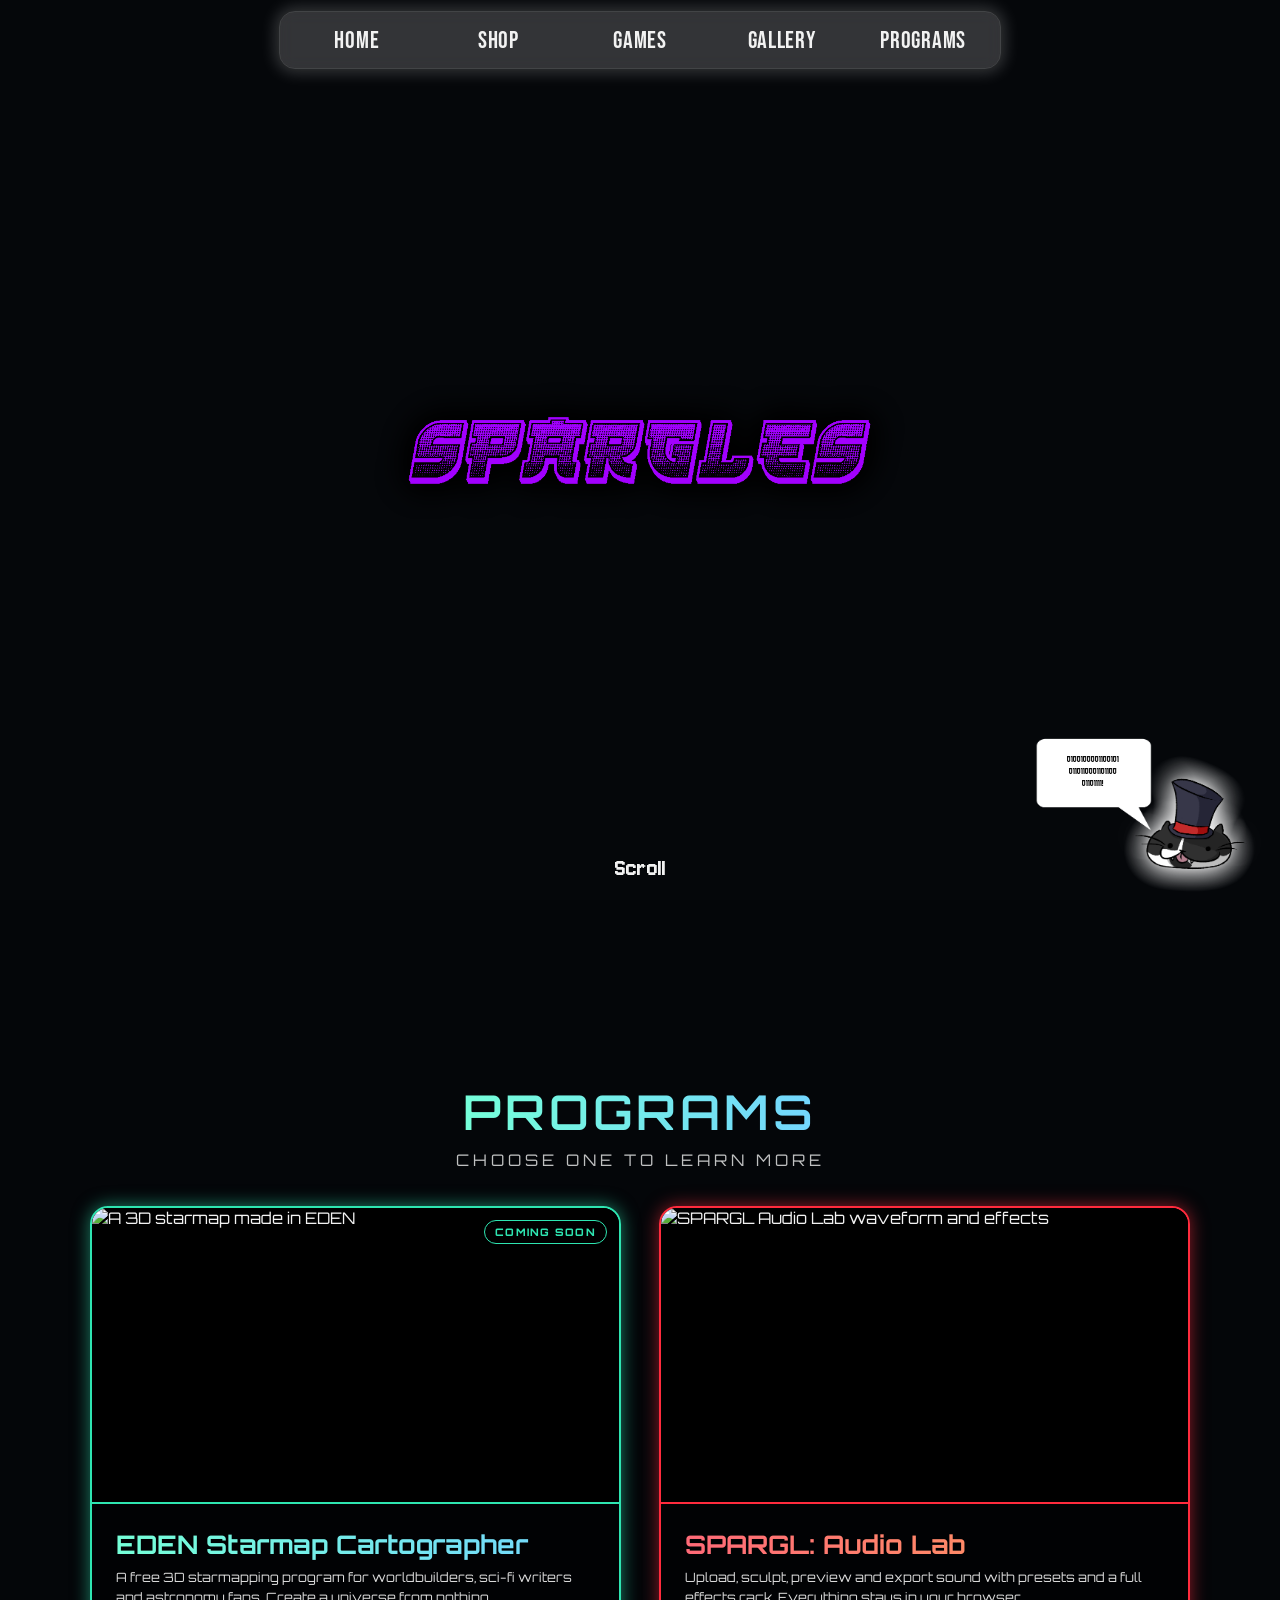
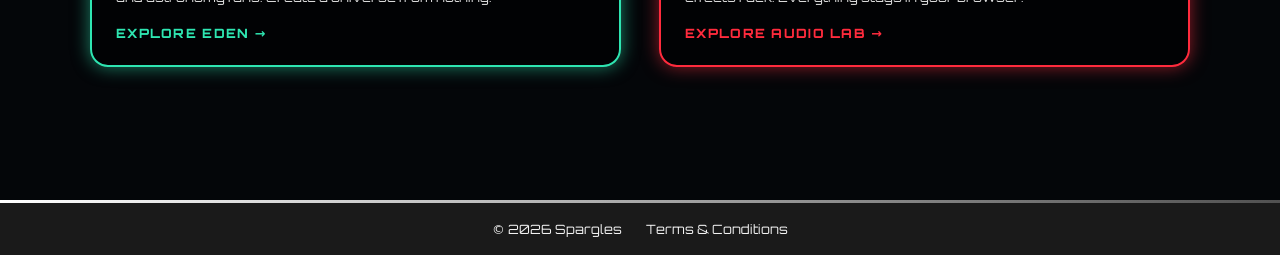
==== commit 7168a2dc: "Update image sources in index.html" ====
--- a/index.html
+++ b/index.html
@@ -11,9 +11,9 @@
   <meta property="og:type" content="website">
   <meta property="og:title" content="Spargles Programs">
   <meta property="og:description" content="Programs from Spargles: EDEN Starmap Cartographer and SPARGL: Audio Lab.">
-  <meta property="og:image" content="images/spargles-logo.webp">
+  <meta property="og:image" content="images/Spargles.png">
 
-  <link rel="icon" href="images/favicon.png">
+  <link rel="icon" href="images/Tab-Icon.png">
 
   <link rel="preconnect" href="https://fonts.googleapis.com">
   <link rel="preconnect" href="https://fonts.gstatic.com" crossorigin>
@@ -36,13 +36,13 @@
 
   <!-- ========== HERO ========== -->
   <header class="section welcome" id="top">
-    <img class="spargles-logo" src="images/spargles-logo.webp" width="1000" height="300" alt="Spargles">
+    <img class="spargles-logo" src="images/Spargles.png" width="1000" height="300" alt="Spargles">
     <a class="scroll-hint" href="#programs">Scroll</a>
 
     <!-- Mascot -->
     <div class="mascot" id="mascot">
       <button class="mascot-btn" type="button" aria-label="Pet the mascot">
-        <img src="images/mascot.webp" width="1381" height="958" alt="">
+        <img src="images/Mascot.png" width="1381" height="958" alt="">
         <span class="mascot-text" id="mascot-text" aria-live="polite">0100100001100101<br>0110110001101100<br>01101111!</span>
       </button>
     </div>
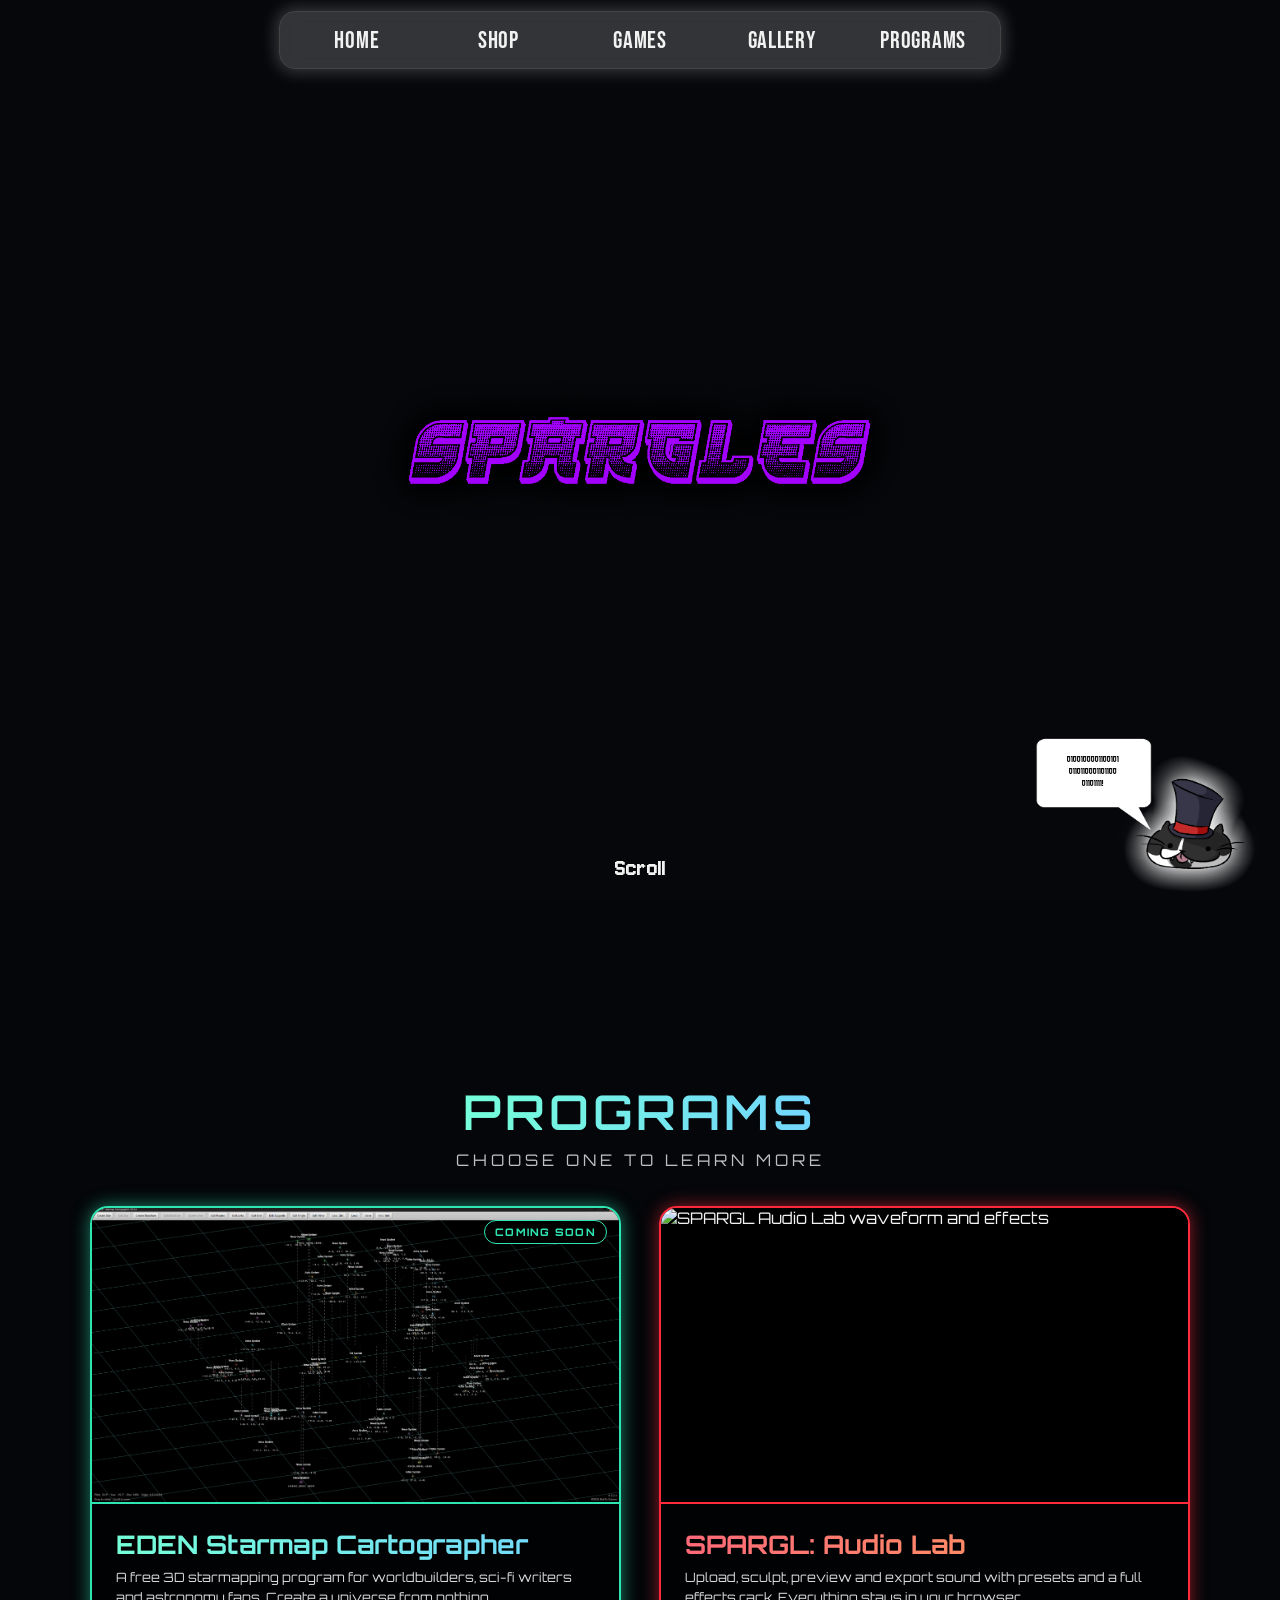
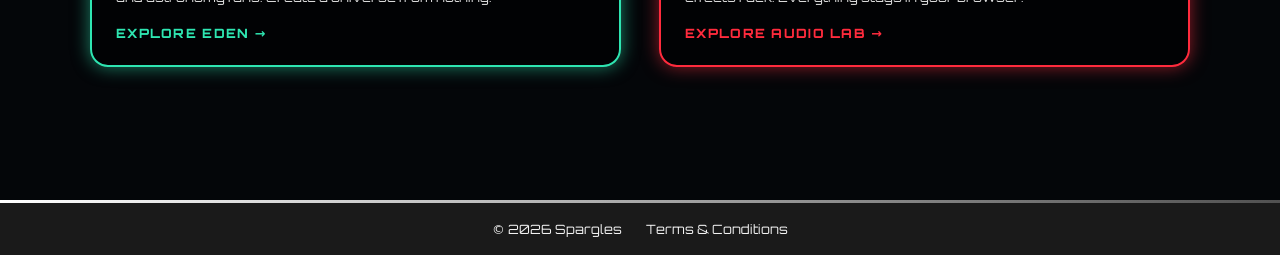
==== commit d256ef59: "Update image source for EDEN program card" ====
--- a/index.html
+++ b/index.html
@@ -59,7 +59,7 @@
       <div class="picker-grid">
         <a class="program-card eden-card" href="eden/">
           <span class="tag">Coming soon</span>
-          <div class="thumb"><img src="images/starmap.webp" width="1800" height="1012" loading="lazy" alt="A 3D starmap made in EDEN"></div>
+          <div class="thumb"><img src="images/112.png" width="1800" height="1012" loading="lazy" alt="A 3D starmap made in EDEN"></div>
           <div class="body">
             <h3>EDEN Starmap Cartographer</h3>
             <p>A free 3D starmapping program for worldbuilders, sci-fi writers and astronomy fans. Create a universe from nothing.</p>
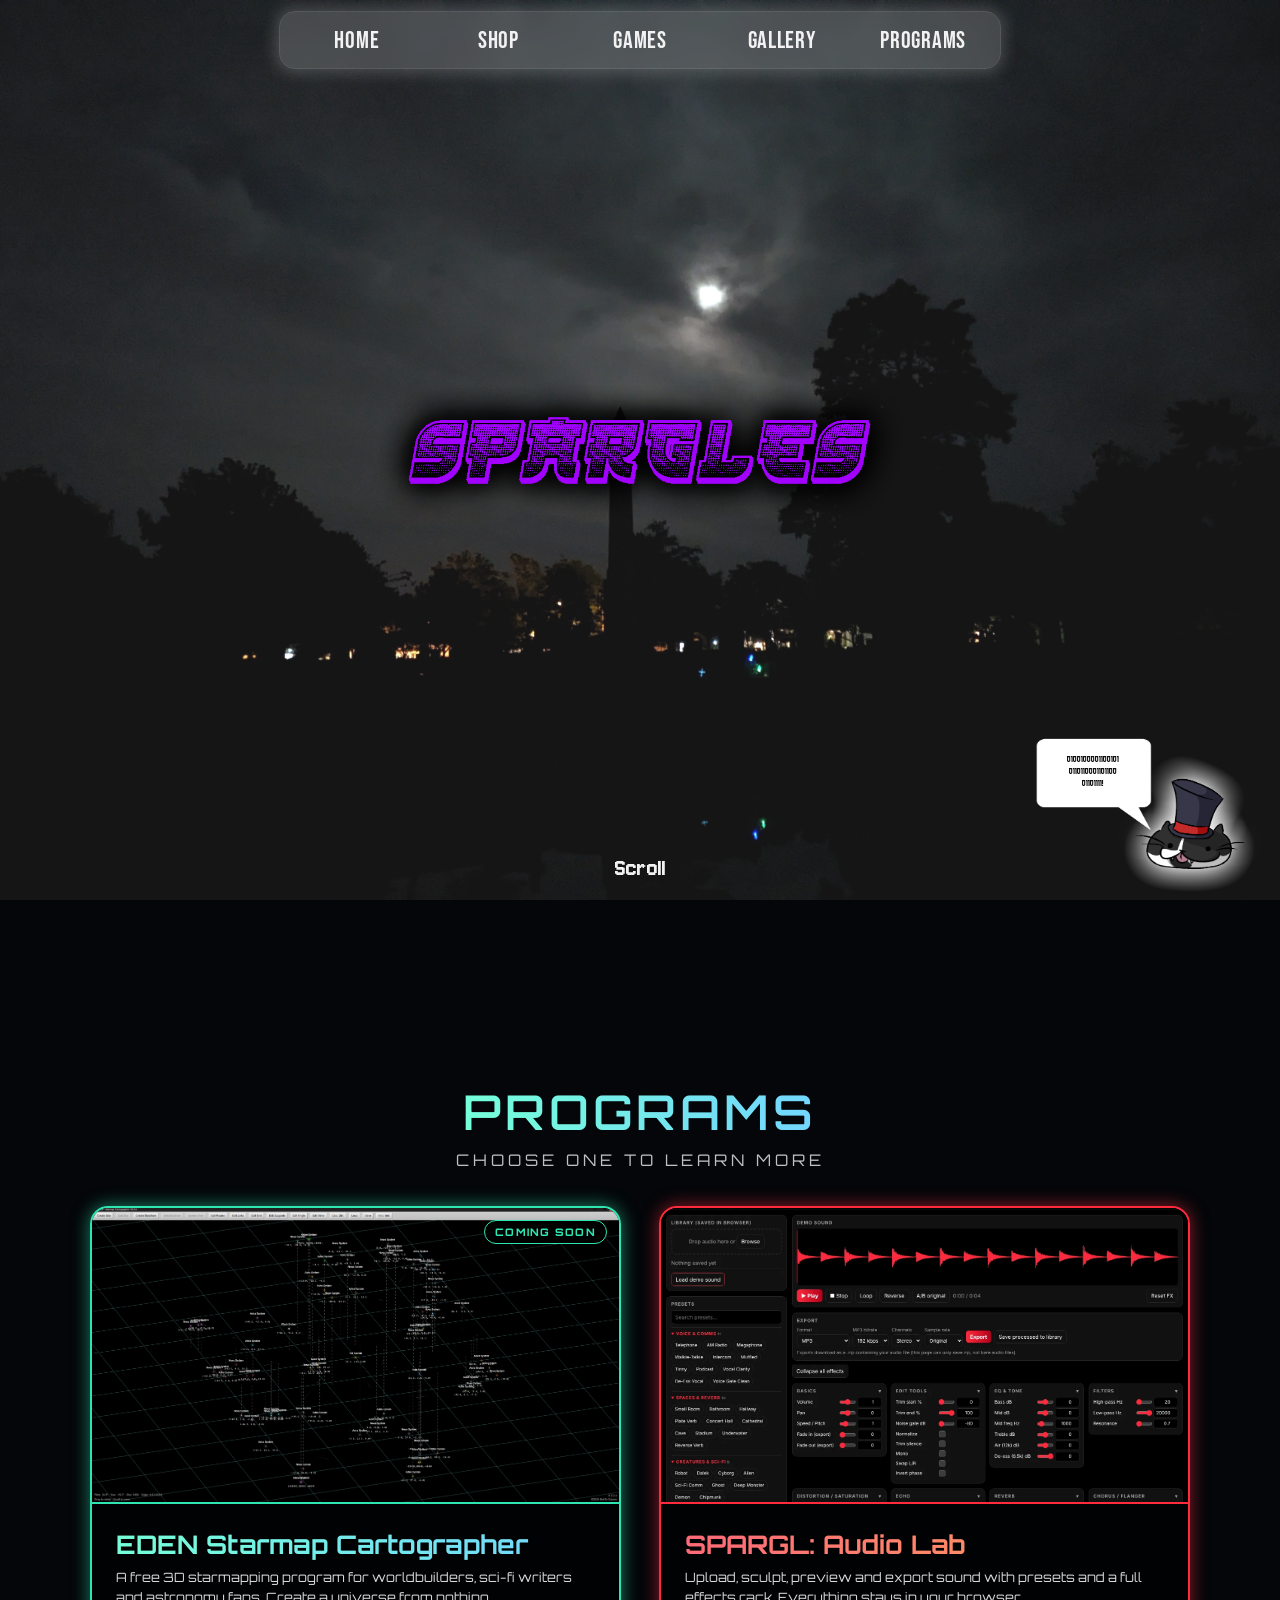
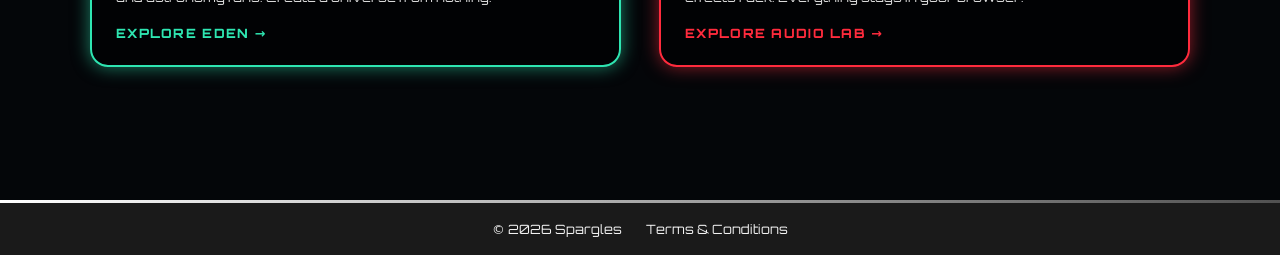
==== commit 02496852: "Fix href case for Eden link in index.html" ====
--- a/index.html
+++ b/index.html
@@ -57,7 +57,7 @@
       </div>
 
       <div class="picker-grid">
-        <a class="program-card eden-card" href="eden/">
+        <a class="program-card eden-card" href="Eden/">
           <span class="tag">Coming soon</span>
           <div class="thumb"><img src="images/112.png" width="1800" height="1012" loading="lazy" alt="A 3D starmap made in EDEN"></div>
           <div class="body">
--- a/css/style.css
+++ b/css/style.css
@@ -42,7 +42,7 @@
 
 .site-bg {
   position: fixed; inset: 0; z-index: -3;
-  background: #05070a url("../images/optimized/bg-home.webp") center / cover no-repeat;
+  background: #05070a url("../images/BG.jpg") center / cover no-repeat;
 }
 
 .section {
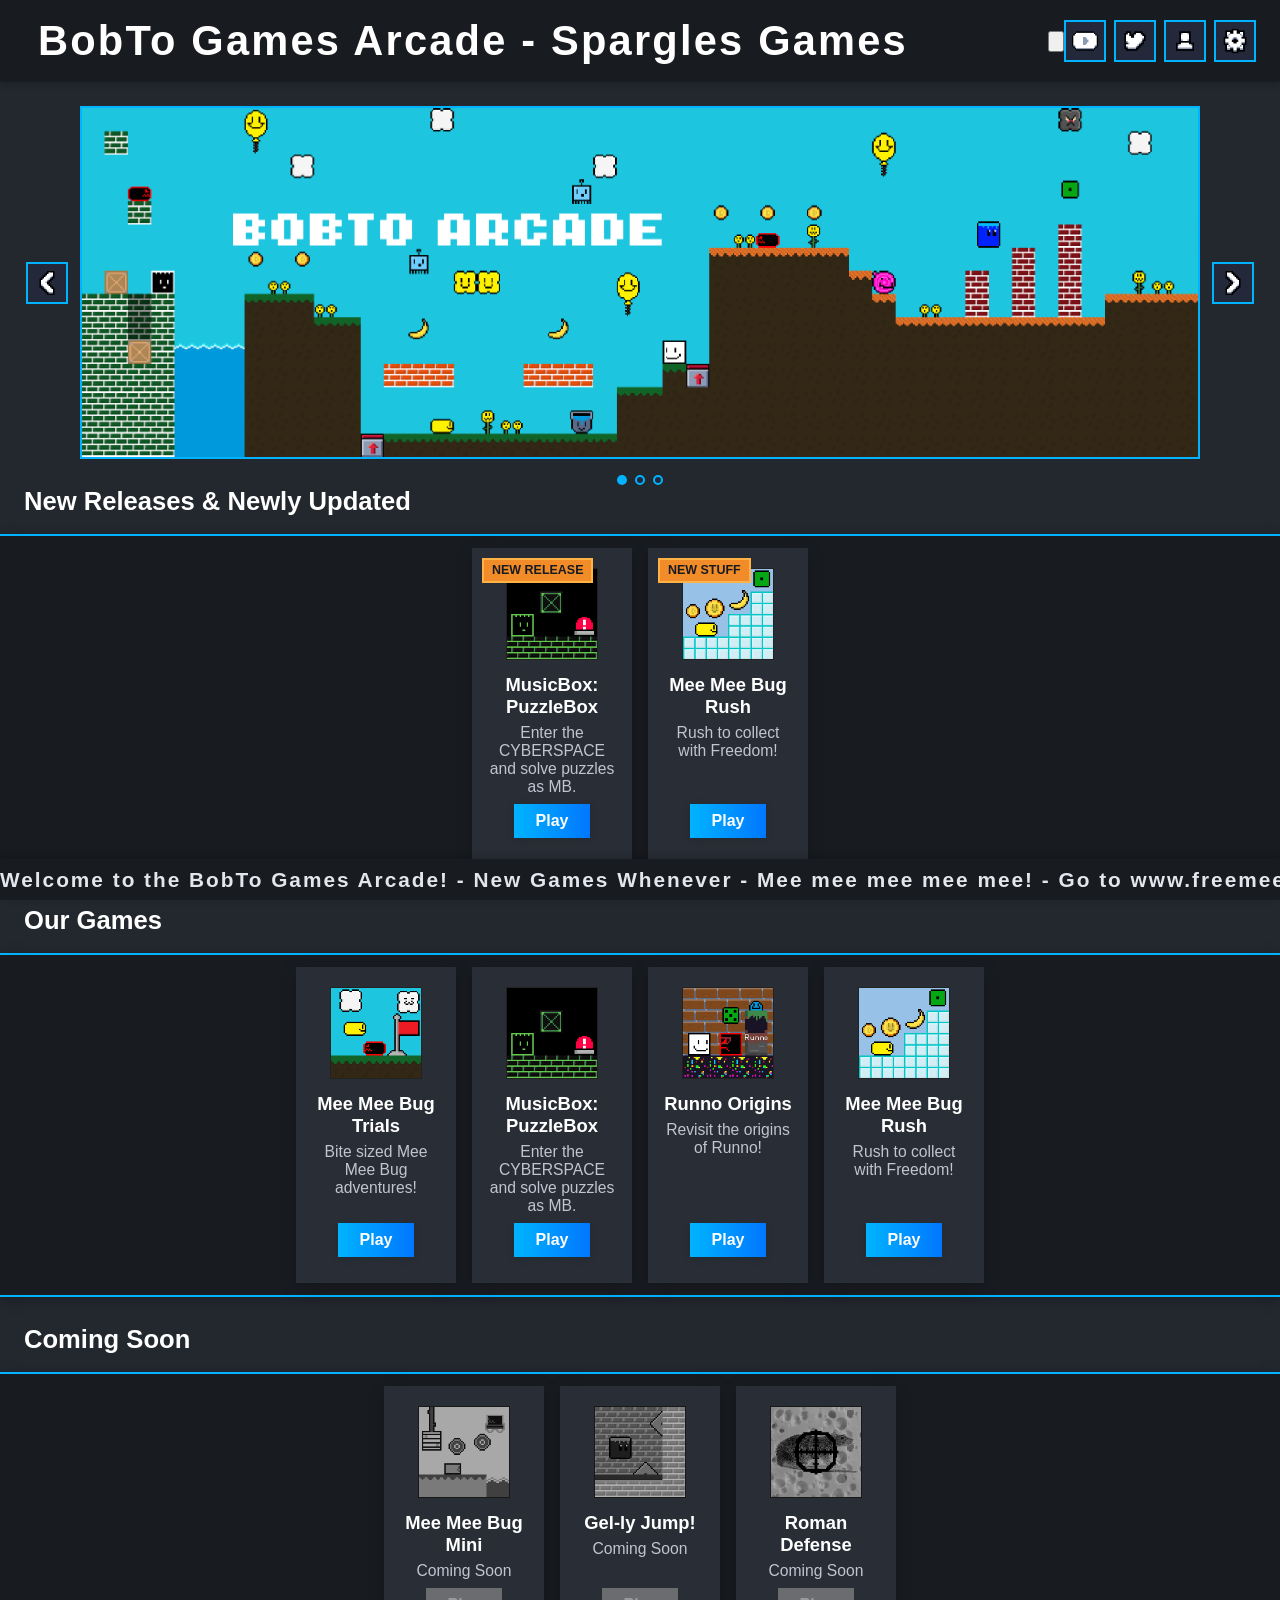
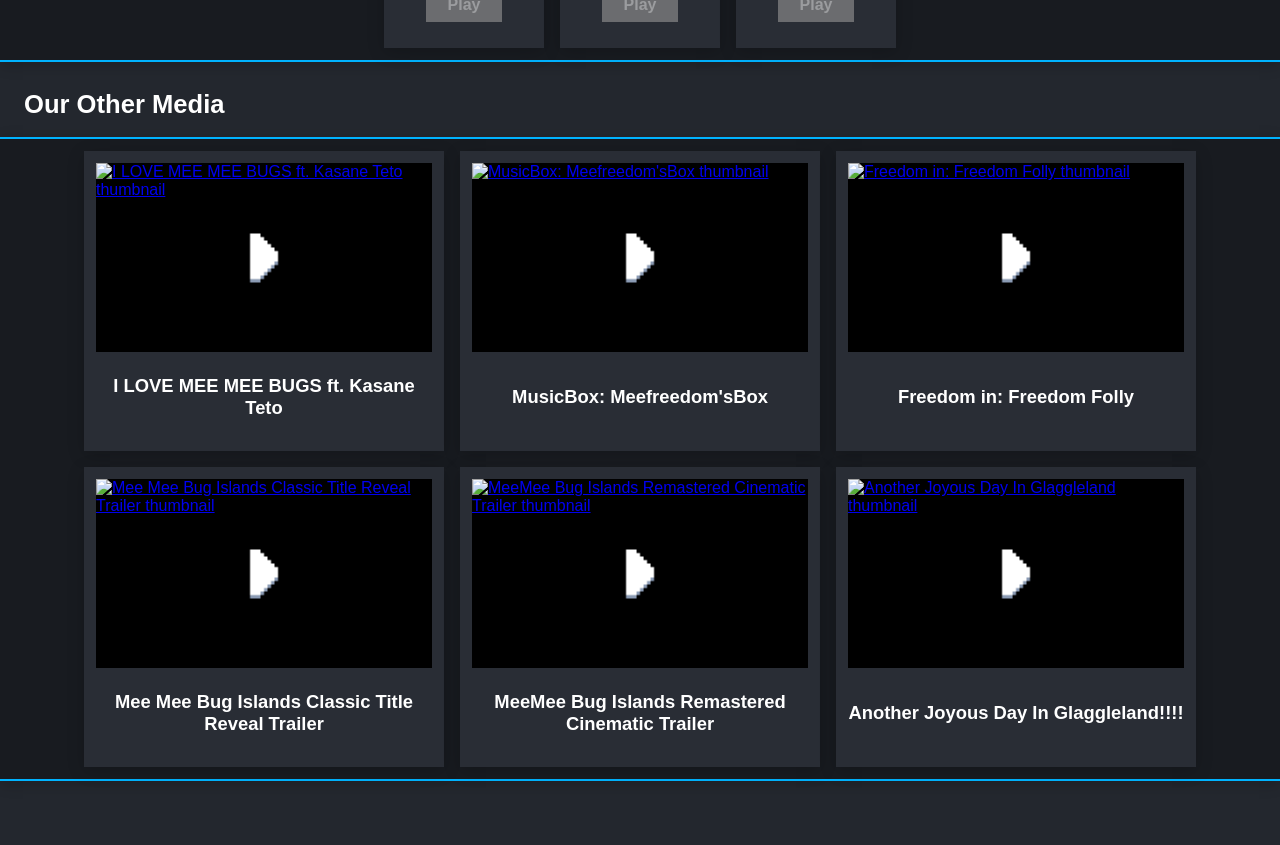
==== commit 3cc97aae: "Update print statement from 'Hello' to 'Goodbye'" ====
--- a/index.html
+++ b/index.html
@@ -1,89 +1,749 @@
-<!DOCTYPE html>
-<html lang="en">
-
-<head>
-  <meta charset="utf-8">
-  <meta name="viewport" content="width=device-width, initial-scale=1, viewport-fit=cover">
-  <title>Spargles | Programs</title>
-  <meta name="description" content="Programs from Spargles: EDEN Starmap Cartographer and SPARGL: Audio Lab.">
-  <meta name="theme-color" content="#05070a">
-
-  <meta property="og:type" content="website">
-  <meta property="og:title" content="Spargles Programs">
-  <meta property="og:description" content="Programs from Spargles: EDEN Starmap Cartographer and SPARGL: Audio Lab.">
-  <meta property="og:image" content="images/Spargles.png">
-
-  <link rel="icon" href="images/Tab-Icon.png">
-
-  <link rel="preconnect" href="https://fonts.googleapis.com">
-  <link rel="preconnect" href="https://fonts.gstatic.com" crossorigin>
-  <link rel="stylesheet" href="https://fonts.googleapis.com/css2?family=Bebas+Neue&family=Jersey+10&family=Orbitron:wght@400..900&display=swap">
-  <link rel="stylesheet" href="css/style.css">
-
-  <script src="js/main1.js" defer></script>
-</head>
-
-<body>
-  <div class="site-bg" aria-hidden="true"></div>
-
-  <nav class="navbar" aria-label="Main">
-    <a class="navbutton" href="https://spargles.com/">Home</a>
-    <a class="navbutton" href="https://shop.spargles.com">Shop</a>
-    <a class="navbutton" href="https://games.spargles.com">Games</a>
-    <a class="navbutton" href="https://gallery.spargles.com">Gallery</a>
-    <a class="navbutton" href="#programs">Programs</a>
-  </nav>
-
-  <!-- ========== HERO ========== -->
-  <header class="section welcome" id="top">
-    <img class="spargles-logo" src="images/Spargles.png" width="1000" height="300" alt="Spargles">
-    <a class="scroll-hint" href="#programs">Scroll</a>
-
-    <!-- Mascot -->
-    <div class="mascot" id="mascot">
-      <button class="mascot-btn" type="button" aria-label="Pet the mascot">
-        <img src="images/Mascot.png" width="1381" height="958" alt="">
-        <span class="mascot-text" id="mascot-text" aria-live="polite">0100100001100101<br>0110110001101100<br>01101111!</span>
-      </button>
-    </div>
-  </header>
-
-  <!-- ========== EDEN: OVERVIEW ========== -->
-  <main>
-    <section class="section picker" id="programs">
-      <div class="picker-head">
-        <h2>Programs</h2>
-        <p>Choose one to learn more</p>
-      </div>
-
-      <div class="picker-grid">
-        <a class="program-card eden-card" href="Eden/">
-          <span class="tag">Coming soon</span>
-          <div class="thumb"><img src="images/112.png" width="1800" height="1012" loading="lazy" alt="A 3D starmap made in EDEN"></div>
-          <div class="body">
-            <h3>EDEN Starmap Cartographer</h3>
-            <p>A free 3D starmapping program for worldbuilders, sci-fi writers and astronomy fans. Create a universe from nothing.</p>
-            <span class="go">Explore EDEN</span>
-          </div>
-        </a>
-
-        <a class="program-card spargl" href="spargl-audio-lab/">
-          <div class="thumb"><img src="images/spargl-screenshot.webp" width="1400" height="900" loading="lazy" alt="SPARGL Audio Lab waveform and effects"></div>
-          <div class="body">
-            <h3>SPARGL: Audio Lab</h3>
-            <p>Upload, sculpt, preview and export sound with presets and a full effects rack. Everything stays in your browser.</p>
-            <span class="go">Explore Audio Lab</span>
-          </div>
-        </a>
-      </div>
-    </section>
-  </main>
-
-  <footer class="site-footer">
-    <span>© <span id="year">2026</span> Spargles</span>
-    <a href="terms/">Terms &amp; Conditions</a>
-  </footer>
-
-</body>
-
-</html>
+<!DOCTYPE html>
+<html lang="en">
+<head>
+  <meta charset="UTF-8">
+  <meta name="viewport" content="width=device-width, initial-scale=1.0">
+  <title>BobTo Games Arcade</title>
+  <link rel="stylesheet" href="arcade.css">
+  <link
+      rel="icon"
+      href="icons1/Tab-Icon.png"
+    />
+  <script type="text/javascript" src="main.js"></script>
+</head>
+<body>
+   <div class="popup" style="display: none;">
+    <img alt="Popup Image" src="images/popup.png" onclick="closePopup()"/>
+  </div>
+  <div class="navbar">
+    <span class="navbar-title">BobTo Games Arcade - Spargles Games</span>
+    <div class="navbar-right">
+      <button class="news-toggle" id="news-toggle" type="button" aria-label="Open news"><img src="icons1/news.png" alt=""></button>
+      <a class="social-toggle" href="https://www.youtube.com/@BobToBEAT/featured" target="_blank" rel="noopener noreferrer" aria-label="Visit BobToBEAT on YouTube"><img src="icons1/youtube.png" alt=""></a>
+      <a class="social-toggle" href="https://x.com/BobTo_BEAT" target="_blank" rel="noopener noreferrer" aria-label="Visit BobTo_BEAT on X"><img src="icons1/twitter.png" alt=""></a>
+      <button class="account-toggle" id="account-toggle" type="button" aria-label="Open account menu"><img src="icons1/accounts.png" alt=""></button>
+      <div class="account-menu" id="account-menu" hidden>
+        <div class="account-message">Accounts Coming Whenever</div>
+      </div>
+      <button class="settings-toggle" id="settings-toggle" type="button" aria-label="Open site settings"><img src="icons1/settings.png" alt=""></button>
+      <div class="settings-menu" id="settings-menu" hidden>
+        <label class="setting-row">
+          <input id="rainbow-toggle" type="checkbox" checked>
+          <span>Rainbow text</span>
+        </label>
+        <div class="setting-row audio-setting">
+          <span class="audio-label">Audio</span>
+          <div class="audio-controls">
+            <button class="audio-step" id="audio-volume-down" type="button" aria-label="Decrease audio volume"><img src="icons1/left_arrow.png" alt=""></button>
+            <strong id="audio-volume">100%</strong>
+            <button class="audio-step" id="audio-volume-up" type="button" aria-label="Increase audio volume"><img src="icons1/right_arrow.png" alt=""></button>
+          </div>
+        </div>
+        <label class="setting-row">
+          <input id="bottom-bar-toggle" type="checkbox">
+          <span>Hide bottom bar</span>
+        </label>
+        <label class="setting-row">
+          <input id="mee-mee-mode-toggle" type="checkbox">
+          <span>Mee Mee Mode (Very Dangerous)</span>
+        </label>
+        <button type="button" class="settings-link" id="spargles-home">Go to spargles.com</button>
+      </div>
+    </div>
+  </div>
+  <div class="featured-banner-carousel">
+    <button class="banner-nav-button" id="banner-prev" type="button" aria-label="Previous banner">
+      <img src="icons1/left_arrow.png" alt="">
+    </button>
+    <div class="featured-banner">
+      <div class="featured-banner-track" id="featured-banner-track">
+        <img src="icons1/Puzzlebox_Banner.png" alt="MusicBox PuzzleBox banner">
+        <img src="icons1/Bobto_Arcade_Banner.png" alt="BobTo Games Arcade banner">
+        <img src="icons1/Runno_Banner.png" alt="Runno banner">
+        <img src="icons1/Puzzlebox_Banner.png" alt="MusicBox PuzzleBox banner">
+        <img src="icons1/Bobto_Arcade_Banner.png" alt="BobTo Games Arcade banner">
+      </div>
+    </div>
+    <button class="banner-nav-button" id="banner-next" type="button" aria-label="Next banner">
+      <img src="icons1/right_arrow.png" alt="">
+    </button>
+    <div class="banner-dots" role="tablist" aria-label="Choose banner">
+      <button class="banner-dot active" type="button" data-banner-index="0" aria-label="Show BobTo Games Arcade banner" aria-selected="true"></button>
+      <button class="banner-dot" type="button" data-banner-index="1" aria-label="Show Runno banner" aria-selected="false"></button>
+      <button class="banner-dot" type="button" data-banner-index="2" aria-label="Show MusicBox PuzzleBox banner" aria-selected="false"></button>
+    </div>
+  </div>
+  <h2 class="category-title">New Releases &amp; Newly Updated</h2>
+  <div class="slider-row">
+    <div class="arcade-container slider" id="row1">
+      <div class="game-card"><span class="new-game-badge">New Release</span><img src="icons1/MusicBox PuzzleBox.png" alt="MusicBox PuzzleBox"><div class="game-title">MusicBox: PuzzleBox</div><div class="game-desc">Enter the CYBERSPACE and solve puzzles as MB.</div><button class="play-btn" onclick="showGame('musicbox-puzzlebox')">Play</button></div>
+      <div class="game-card"><span class="new-game-badge">New Stuff</span><img src="icons1/Mee Mee Bug Rush.png" alt="Mee Mee Bug Rush"><div class="game-title">Mee Mee Bug Rush</div><div class="game-desc">Rush to collect with Freedom!</div><button class="play-btn" onclick="showGame('bug-rush')">Play</button></div>
+    </div>
+  </div>
+
+  <h2 class="category-title">Our Games</h2>
+  <div class="slider-row">
+    <div class="arcade-container slider" id="row4">
+      <div class="game-card"><img src="icons1/Mee Mee Bug Trials.png" alt="Mee Mee Bug Trials"><div class="game-title">Mee Mee Bug Trials</div><div class="game-desc">Bite sized Mee Mee Bug adventures!</div><button class="play-btn" onclick="showGame('bug-trials')">Play</button></div>
+      <div class="game-card"><img src="icons1/MusicBox PuzzleBox.png" alt="MusicBox PuzzleBox"><div class="game-title">MusicBox: PuzzleBox</div><div class="game-desc">Enter the CYBERSPACE and solve puzzles as MB.</div><button class="play-btn" onclick="showGame('musicbox-puzzlebox')">Play</button></div>
+      <div class="game-card"><img src="icons1/Runno Origins.png" alt="Runno Origins"><div class="game-title">Runno Origins</div><div class="game-desc">Revisit the origins of Runno!</div><button class="play-btn" onclick="showGame('runno-origins')">Play</button></div>
+      <div class="game-card"><img src="icons1/Mee Mee Bug Rush.png" alt="Mee Mee Bug Rush"><div class="game-title">Mee Mee Bug Rush</div><div class="game-desc">Rush to collect with Freedom!</div><button class="play-btn" onclick="showGame('bug-rush')">Play</button></div>
+    </div>
+  </div>
+
+  <h2 class="category-title">Coming Soon</h2>
+  <div class="slider-row">
+    <div class="arcade-container slider" id="row5">
+      <div class="game-card coming-soon"><img src="icons1/Mee Mee Mini.png" alt="Mee Mee Bug Mini"><div class="game-title">Mee Mee Bug Mini</div><div class="game-desc">Coming Soon</div><button class="play-btn" disabled>Play</button></div>
+      <div class="game-card coming-soon"><img src="icons1/Gel-ly Jump.png" alt="Gel-ly Jump"><div class="game-title">Gel-ly Jump!</div><div class="game-desc">Coming Soon</div><button class="play-btn" disabled>Play</button></div>
+      <div class="game-card coming-soon"><img src="icons1/Roman Defense.png" alt="Roman Defense"><div class="game-title">Roman Defense</div><div class="game-desc">Coming Soon</div><button class="play-btn" disabled>Play</button></div>
+    </div>
+  </div>
+  <h2 class="category-title">Our Other Media</h2>
+  <div class="slider-row">
+    <div class="arcade-container slider media-row" id="row-media">
+      <div class="media-card">
+        <a class="media-player" href="https://youtu.be/sj49M8pkDcU" target="_blank" rel="noopener noreferrer" aria-label="Watch I LOVE MEE MEE BUGS ft. Kasane Teto on YouTube">
+          <img src="https://img.youtube.com/vi/sj49M8pkDcU/hqdefault.jpg" alt="I LOVE MEE MEE BUGS ft. Kasane Teto thumbnail" loading="lazy">
+          <img class="media-play-icon" src="icons1/play.png" alt="">
+        </a>
+        <div class="game-title">I LOVE MEE MEE BUGS ft. Kasane Teto</div>
+      </div>
+      <div class="media-card">
+        <a class="media-player" href="https://youtu.be/50ja3_XAtIo" target="_blank" rel="noopener noreferrer" aria-label="Watch MusicBox: Meefreedom'sBox on YouTube">
+          <img src="https://img.youtube.com/vi/50ja3_XAtIo/hqdefault.jpg" alt="MusicBox: Meefreedom'sBox thumbnail" loading="lazy">
+          <img class="media-play-icon" src="icons1/play.png" alt="">
+        </a>
+        <div class="game-title">MusicBox: Meefreedom'sBox</div>
+      </div>
+      <div class="media-card">
+        <a class="media-player" href="https://www.youtube.com/watch?v=-kYyxr53ICc" target="_blank" rel="noopener noreferrer" aria-label="Watch Freedom in: Freedom Folly on YouTube">
+          <img src="https://img.youtube.com/vi/-kYyxr53ICc/hqdefault.jpg" alt="Freedom in: Freedom Folly thumbnail" loading="lazy">
+          <img class="media-play-icon" src="icons1/play.png" alt="">
+        </a>
+        <div class="game-title">Freedom in: Freedom Folly</div>
+      </div>
+      <div class="media-card">
+        <a class="media-player" href="https://youtu.be/-GwEJHZvSKk" target="_blank" rel="noopener noreferrer" aria-label="Watch Mee Mee Bug Islands Classic Title Reveal Trailer on YouTube">
+          <img src="https://img.youtube.com/vi/-GwEJHZvSKk/hqdefault.jpg" alt="Mee Mee Bug Islands Classic Title Reveal Trailer thumbnail" loading="lazy">
+          <img class="media-play-icon" src="icons1/play.png" alt="">
+        </a>
+        <div class="game-title">Mee Mee Bug Islands Classic Title Reveal Trailer</div>
+      </div>
+      <div class="media-card">
+        <a class="media-player" href="https://youtu.be/ZH7Kk61swAM" target="_blank" rel="noopener noreferrer" aria-label="Watch MeeMee Bug Islands Remastered Cinematic Trailer on YouTube">
+          <img src="https://img.youtube.com/vi/ZH7Kk61swAM/hqdefault.jpg" alt="MeeMee Bug Islands Remastered Cinematic Trailer thumbnail" loading="lazy">
+          <img class="media-play-icon" src="icons1/play.png" alt="">
+        </a>
+        <div class="game-title">MeeMee Bug Islands Remastered Cinematic Trailer</div>
+      </div>
+      <div class="media-card">
+        <a class="media-player" href="https://youtu.be/zNQg0jdA0Ug" target="_blank" rel="noopener noreferrer" aria-label="Watch Another Joyous Day In Glaggleland on YouTube">
+          <img src="https://img.youtube.com/vi/zNQg0jdA0Ug/hqdefault.jpg" alt="Another Joyous Day In Glaggleland thumbnail" loading="lazy">
+          <img class="media-play-icon" src="icons1/play.png" alt="">
+        </a>
+        <div class="game-title">Another Joyous Day In Glaggleland!!!!</div>
+      </div>
+    </div>
+  </div>
+  <div id="game-menu-overlay" class="game-menu-overlay" style="display:none;">
+    <div class="game-menu" role="dialog" aria-modal="true">
+      <div class="game-menu-left">
+        <img class="game-menu-cover" id="game-menu-cover" src="icons1/Mee Mee Bug Trials.png" alt="Game cover">
+        <button class="play-btn game-menu-play" id="game-menu-play" type="button">Play</button>
+        <div class="game-menu-description" id="game-menu-description">Bite sized Mee Mee Bug adventures!</div>
+      </div>
+      <div class="game-menu-right">
+        <div class="game-menu-header">
+          <div class="game-stat-box" id="game-stat-released">date released</div>
+          <div class="game-stat-box" id="game-stat-updated">last updated</div>
+          <button class="game-menu-close" id="game-menu-close" type="button" aria-label="Close game menu"><img src="icons1/exit.png" alt=""></button>
+        </div>
+        <div class="game-menu-changelog-wrap">
+          <div class="game-menu-changelog" id="game-menu-changelog">changelog</div>
+        </div>
+      </div>
+    </div>
+  </div>
+
+  <div id="news-menu-overlay" class="game-menu-overlay" style="display:none;">
+    <div class="game-menu news-menu" role="dialog" aria-modal="true" aria-labelledby="news-menu-title">
+      <div class="game-menu-right news-menu-content">
+        <div class="game-menu-header">
+          <div class="news-menu-title" id="news-menu-title">Bobto Games News</div>
+          <button class="game-menu-close" id="news-menu-close" type="button" aria-label="Close news"><img src="icons1/exit.png" alt=""></button>
+        </div>
+        <div class="game-menu-changelog-wrap">
+          <div class="game-menu-changelog news-content" id="news-content"></div>
+        </div>
+      </div>
+    </div>
+  </div>
+
+  <div id="game-modal-overlay" class="game-modal-overlay" style="display:none;">
+    <div id="game-modal" class="game-modal">
+      <div class="modal-controls">
+        <button class="modal-btn" id="fullscreen-btn" title="Fullscreen" onclick="fullscreenGameModal(event)">
+          <img src="icons1/fullscreen.png" alt="">
+        </button>
+        <button class="modal-btn" id="close-btn" title="Close" onclick="closeGameModal(event)">
+          <img src="icons1/exit.png" alt="">
+        </button>
+      </div>
+      <div id="fullscreen-instruct" class="fullscreen-instruct" style="display:none;">
+        Press <b>Enter</b> to make the game fullscreen!
+      </div>
+      <div id="game-modal-content" class="game-modal-content"></div>
+    </div>
+  </div>
+  <script>
+    const gameData = {
+      'bug-trials': {
+        title: 'Mee Mee Bug Trials',
+        image: 'icons1/Mee Mee Bug Trials.png',
+        description: 'Bite sized Mee Mee Bug adventures!',
+        released: '4/3/26',
+        updated: '9/6/26',
+        updates: [
+          {
+            name: 'V1.1.5',
+            date: '09/06/26',
+            items: [
+              'Level design changes to decrease trial difficulty',
+              'Balloon Nay Nay Bug starting size has been increased by 50%',
+              'King Nay Nay and Balloon Nay Nay Bug hitboxes tweaked',
+              'Giant Classic GB Nay Nay Bugs now have a chance to spawn Banunus on defeat'
+            ]
+          },
+          {
+            name: 'V.1.1.1',
+            date: '9/6/26',
+            items: ['Fixed an issue with MBs dialogue in trial 7',
+              'Changed some select textures'
+            ]
+          },
+          {
+            name: 'V1.1 - Trials and Tribulations Part I - Nay Nay Squashing',
+            date: '9/5/26',
+            items: [
+              'Enemy Hitbox Rework - Defeating an enemy is now 200 to 400% more generous',
+              'Quick Play - A button has been added that allows you to play the next trial in the campaign',
+              'Loss Screen Rework - You can now restart the trial you failed instantly from the loss screen',
+              'Other assorted changes and fixes have been made to improve the player experience'
+            ]
+          },
+          {
+            name: 'V1.0.2',
+            date: '4/25/26',
+            items: ['Level design changes to decrease trial difficulty']
+          },
+          {
+            name: 'V1.0.1',
+            date: '4/20/26',
+            items: ['Added controller support']
+          },
+          {
+            name: 'V1.0',
+            date: '4/3/26',
+            items: ['Prepared game for global release', 'Bug fixes']
+          }
+        ],
+        src: 'https://flowlab.io/game/embed/3030510?responsive=true'
+      },
+      'runno-origins': {
+        title: 'Runno Origins',
+        image: 'icons1/Runno Origins.png',
+        description: 'Revisit the origins of Runno!',
+        released: '4/3/26',
+        updated: '6/19/26',
+        updates: [
+          {
+            name: 'V1.0.2',
+            date: '6/19/26',
+            items: ['Changed water textures']
+          },
+          {
+            name: 'V1.0.1',
+            date: '6/19/26',
+            items: ['Bug fixes relating to player spawn position and movement']
+          },
+          {
+            name: 'V1.0',
+            date: '4/3/26',
+            items: ['Prepared game for global release', 'Bug fixes']
+          }
+        ],
+        src: 'https://flowlab.io/game/embed/3030512?responsive=true'
+      },
+      'bug-rush': {
+        title: 'Mee Mee Bug Rush',
+        image: 'icons1/Mee Mee Bug Rush.png',
+        description: 'Rush to collect with Freedom!',
+        released: '4/3/26',
+        updated: '9/6/26',
+        updates: [
+          {
+            name: 'V2.0',
+            date: '9/7/26',
+            items: ['5 new stages added', 'Spawn rarities tweaked', 'New start and end match sounds', 'Death penalty system implimented', 'Stage selection UI reworked', 'Multiplayer framework being tested', 'New gameplay features, including more vertical mobility options, stage-unique quirks, new score items, and a brand new power-up on the new Corrupt Factory stage', '"Pause" menu added to stages; accessed via the tab key']
+          },
+          {
+            name: 'V1.1',
+            date: '9/6/26',
+            items: ['Main menu removed', 'Return to main menu button removed from level select']
+          },
+          {
+            name: 'V1.0.1',
+            date: '4/16/26',
+            items: ['Removed leaderboards', 'Stage select menu optimized']
+          },
+          {
+            name: 'V1.0',
+            date: '4/3/26',
+            items: ['Prepared game for global release', 'Bug fixes']
+          }
+        ],
+        src: 'https://flowlab.io/game/embed/3030486?responsive=true'
+      },
+      'musicbox-puzzlebox': {
+        title: 'MusicBox: PuzzleBox',
+        image: 'icons1/MusicBox PuzzleBox.png',
+        description: 'Enter the CYBERSPACE and solve puzzles as MB.',
+        released: '9/6/26',
+        updated: '9/6/26',
+        updates: [
+          {
+            name: 'V1.0',
+            date: '9/6/26',
+            items: ['Prepared game for global release', 'Bug fixes', 'Added round crates', 'Changed menu fonts']
+          }
+        ],
+        src: 'https://flowlab.io/game/embed/3048654?responsive=true'
+      },
+      'roman-defense': {
+        title: 'Roman Defense',
+        image: 'icons1/Roman Defense.png',
+        description: 'Defend the Roman frontier!',
+        released: 'TBD',
+        updated: 'coming soon',
+        changelog: [
+          'Added the Roman Defense preview',
+          'Introduced the Roman frontier defense concept',
+          'Initial build is coming soon'
+        ],
+        src: 'https://flowlab.io/game/embed/3041704?responsive=true'
+      }
+    };
+
+    const STORAGE_KEY = 'bobto-game-play-counts';
+
+    function getPlayCounts() {
+      try {
+        return JSON.parse(localStorage.getItem(STORAGE_KEY) || '{}');
+      } catch {
+        return {};
+      }
+    }
+
+    function savePlayCounts(counts) {
+      localStorage.setItem(STORAGE_KEY, JSON.stringify(counts));
+    }
+
+    function getGamePlayCount(gameId) {
+      return Number(getPlayCounts()[gameId] || 0);
+    }
+
+    function incrementGamePlayCount(gameId) {
+      const counts = getPlayCounts();
+      counts[gameId] = (Number(counts[gameId]) || 0) + 1;
+      savePlayCounts(counts);
+      return counts[gameId];
+    }
+
+    function showGame(gameId) {
+      const game = gameData[gameId];
+      if (!game) return;
+
+      const menu = document.getElementById('game-menu-overlay');
+      const cover = document.getElementById('game-menu-cover');
+      const description = document.getElementById('game-menu-description');
+      const released = document.getElementById('game-stat-released');
+      const updated = document.getElementById('game-stat-updated');
+      const changelog = document.getElementById('game-menu-changelog');
+
+      cover.src = game.image;
+      cover.alt = game.title;
+      description.textContent = game.description;
+      released.innerHTML = '<span class="stat-label">date released</span><span class="stat-value">' + game.released + '</span>';
+      updated.innerHTML = '<span class="stat-label">last updated</span><span class="stat-value">' + game.updated + '</span>';
+      const updates = game.updates || [
+        {
+          name: 'Update 3',
+          date: '4/30/2026',
+          items: game.changelog
+        },
+        {
+          name: 'Update 2',
+          date: '4/12/2026',
+          items: ['Polished UI feedback and menu flow', 'Fixed checkpoint transitions', 'Improved loading and responsiveness']
+        },
+        {
+          name: 'Update 1',
+          date: '3/29/2026',
+          items: ['Initial public build', 'Launch menu and first pass content', 'Balance pass for early gameplay']
+        }
+      ];
+      changelog.innerHTML = updates.map(update => `
+        <div class="update-group">
+          <div class="update-header">
+            <span class="update-name">${update.name}</span>
+            <span class="update-date">${update.date}</span>
+          </div>
+          ${update.items.map(item => `<div class="changelog-item">• ${item}</div>`).join('')}
+        </div>
+      `).join('');
+
+      const playBtn = document.getElementById('game-menu-play');
+      playBtn.onclick = () => {
+        incrementGamePlayCount(gameId);
+        closeGameMenu();
+        openGameEmbed(gameId);
+      };
+
+      document.getElementById('game-menu-close').onclick = closeGameMenu;
+      document.body.classList.add('menu-open');
+      menu.style.display = 'flex';
+    }
+
+    function closeGameMenu() {
+      document.getElementById('game-menu-overlay').style.display = 'none';
+      document.body.classList.remove('menu-open');
+    }
+
+    const newsData = [
+            {
+        name: 'Some Site Updates',
+        date: '9/7/26',
+        paragraphs: [
+          'Hello there. Some changes have been rolled out on the site.',
+          '<strong style="color: gold;">Audio</strong> has been added for button presses (enable mee-mee mode for a certified terrible time™), and the <strong style="color: gold;">game rows have been consolidated</strong> as of now, until the arcade grows to include more content. The sound of button presses can be controlled in settings (which should save to local storage now btw), so if you dont like them, feel free to mute it.',
+          'There were also some issues with being able to spam the banner carousel buttons faster than it could keep up, so <strong style="color: gold;">the buttons for manually navigating it have now been changed</strong> to grey out during the transition between banners.',
+          '<strong style="color: gold;">Mee Mee Bug Rush</strong> has just recieved a massive content drop btw, and is now an actually decent game to play! So check that out if you want :D'
+        ]
+      },
+      {
+        name: 'Welcome to the Arcade',
+        date: '9/6/26',
+        paragraphs: [
+          'News updates will appear here as the arcade grows.',
+          'More announcements are coming whenever.'
+        ]
+      }
+    ];
+
+    function showNews() {
+      const newsContent = document.getElementById('news-content');
+      newsContent.innerHTML = newsData.map(update => `
+        <div class="update-group">
+          <div class="update-header">
+            <span class="update-name">${update.name}</span>
+            <span class="update-date">${update.date}</span>
+          </div>
+          ${update.paragraphs.map(paragraph => `<p class="news-paragraph">${paragraph}</p>`).join('')}
+        </div>
+      `).join('');
+      document.getElementById('news-menu-overlay').style.display = 'flex';
+      document.body.classList.add('menu-open');
+    }
+
+    function closeNews() {
+      document.getElementById('news-menu-overlay').style.display = 'none';
+      document.body.classList.remove('menu-open');
+    }
+
+    function openGameEmbed(gameId) {
+      const overlay = document.getElementById('game-modal-overlay');
+      const modalContent = document.getElementById('game-modal-content');
+      modalContent.innerHTML = '';
+
+      const game = gameData[gameId];
+      if (!game) return;
+
+      const outer = document.createElement('div');
+      outer.className = 'game-embed active';
+      const iframe = document.createElement('iframe');
+      iframe.src = game.src;
+      iframe.allowFullscreen = true;
+      iframe.tabIndex = -1;
+      outer.appendChild(iframe);
+      modalContent.appendChild(outer);
+      overlay.style.display = 'flex';
+      window._currentGameIframe = iframe;
+    }
+
+    function closeGameModal(e) {
+      e && e.stopPropagation();
+      document.getElementById('game-modal-overlay').style.display = 'none';
+      document.getElementById('game-modal-content').innerHTML = '';
+    }
+
+    function fullscreenGameModal(e) {
+      e && e.stopPropagation();
+      const instruct = document.getElementById('fullscreen-instruct');
+      instruct.style.display = 'block';
+      setTimeout(() => { instruct.style.display = 'none'; }, 3500);
+      if (window._currentGameIframe) {
+        setTimeout(() => { window._currentGameIframe.focus(); }, 100);
+      }
+    }
+
+    document.addEventListener('DOMContentLoaded', function() {
+      const menuOverlay = document.getElementById('game-menu-overlay');
+      const newsMenuOverlay = document.getElementById('news-menu-overlay');
+      const modalOverlay = document.getElementById('game-modal-overlay');
+      const newsToggle = document.getElementById('news-toggle');
+      const newsClose = document.getElementById('news-menu-close');
+      const settingsToggle = document.getElementById('settings-toggle');
+      const settingsMenu = document.getElementById('settings-menu');
+      const accountToggle = document.getElementById('account-toggle');
+      const accountMenu = document.getElementById('account-menu');
+      const rainbowToggle = document.getElementById('rainbow-toggle');
+      const meeMeeModeToggle = document.getElementById('mee-mee-mode-toggle');
+      const audioVolume = document.getElementById('audio-volume');
+      const audioVolumeDown = document.getElementById('audio-volume-down');
+      const audioVolumeUp = document.getElementById('audio-volume-up');
+      const fullscreenButton = document.getElementById('fullscreen-btn');
+      const closeGameButton = document.getElementById('close-btn');
+      const bottomBarToggle = document.getElementById('bottom-bar-toggle');
+      const sparglesHome = document.getElementById('spargles-home');
+      const featuredBannerTrack = document.getElementById('featured-banner-track');
+      const bannerPrev = document.getElementById('banner-prev');
+      const bannerNext = document.getElementById('banner-next');
+      const bannerDots = document.querySelectorAll('.banner-dot');
+      const settingsStorageKey = 'bobto-arcade-settings';
+      const playClickSound = new Audio('sound/click1.mp3');
+      const buttonClickSound = new Audio('sound/click2.mp3');
+      const meeMeeSound = new Audio('sound/meemee.mp3');
+      let featuredBannerIndex = 1;
+      let bannerIsAnimating = false;
+
+      function loadSavedSettings() {
+        try {
+          const savedSettings = JSON.parse(localStorage.getItem(settingsStorageKey) || '{}');
+          if (typeof savedSettings.rainbow === 'boolean') rainbowToggle.checked = savedSettings.rainbow;
+          if (typeof savedSettings.meeMeeMode === 'boolean') meeMeeModeToggle.checked = savedSettings.meeMeeMode;
+          if (typeof savedSettings.volume === 'number') {
+            audioVolume.dataset.value = String(Math.max(0, Math.min(100, savedSettings.volume)));
+          }
+          if (typeof savedSettings.bottomBarHidden === 'boolean') bottomBarToggle.checked = savedSettings.bottomBarHidden;
+        } catch {
+        }
+      }
+
+      function updateBannerDots() {
+        const activeIndex = (featuredBannerIndex - 1 + 3) % 3;
+        bannerDots.forEach((dot, index) => {
+          const isActive = index === activeIndex;
+          dot.classList.toggle('active', isActive);
+          dot.setAttribute('aria-selected', String(isActive));
+        });
+      }
+
+      function setBannerControlsDisabled(disabled) {
+        bannerPrev.disabled = disabled;
+        bannerNext.disabled = disabled;
+        bannerDots.forEach((dot) => { dot.disabled = disabled; });
+      }
+
+      function moveBanner(index, animate = true) {
+        if (index < 0 || index > 4 || (animate && bannerIsAnimating)) return;
+        bannerIsAnimating = animate;
+        setBannerControlsDisabled(animate);
+        featuredBannerTrack.style.transition = animate ? '' : 'none';
+        featuredBannerIndex = index;
+        featuredBannerTrack.style.transform = `translateX(-${featuredBannerIndex * 20}%)`;
+        updateBannerDots();
+      }
+
+      function moveToBanner(index) {
+        moveBanner(index + 1);
+      }
+
+      let bannerAutoTimer;
+
+      function scheduleBannerAutoAdvance() {
+        clearTimeout(bannerAutoTimer);
+        bannerAutoTimer = setTimeout(() => {
+          if (bannerIsAnimating) {
+            scheduleBannerAutoAdvance();
+            return;
+          }
+          featuredBannerIndex += 1;
+          moveBanner(featuredBannerIndex);
+          scheduleBannerAutoAdvance();
+        }, 15000);
+      }
+
+      featuredBannerTrack.addEventListener('transitionend', function(event) {
+        if (event.propertyName !== 'transform') return;
+        if (featuredBannerIndex === 0 || featuredBannerIndex === 4) {
+          const realIndex = featuredBannerIndex === 0 ? 3 : 1;
+          moveBanner(realIndex, false);
+          featuredBannerTrack.offsetHeight;
+          featuredBannerTrack.style.transition = '';
+        }
+        bannerIsAnimating = false;
+        setBannerControlsDisabled(false);
+      });
+
+      function applySiteSettings() {
+        const volume = Number(audioVolume.dataset.value || 100);
+        document.body.classList.toggle('rainbow-disabled', !rainbowToggle.checked);
+        document.body.classList.toggle('bottom-bar-hidden', bottomBarToggle.checked);
+        document.querySelectorAll('audio, video').forEach((media) => {
+          media.volume = volume / 100;
+          media.muted = volume === 0;
+        });
+        audioVolume.textContent = volume + '%';
+        playClickSound.volume = volume / 100;
+        buttonClickSound.volume = volume / 100;
+        meeMeeSound.volume = volume / 100;
+        localStorage.setItem(settingsStorageKey, JSON.stringify({
+          rainbow: rainbowToggle.checked,
+          meeMeeMode: meeMeeModeToggle.checked,
+          volume,
+          bottomBarHidden: bottomBarToggle.checked
+        }));
+      }
+
+      function changeAudioVolume(amount) {
+        const currentVolume = Number(audioVolume.dataset.value || 100);
+        audioVolume.dataset.value = String(Math.max(0, Math.min(100, currentVolume + amount)));
+        applySiteSettings();
+      }
+
+      function playUtilityClick() {
+        if (Number(audioVolume.dataset.value || 100) === 0) return;
+        const clickSound = meeMeeModeToggle.checked ? meeMeeSound : buttonClickSound;
+        clickSound.currentTime = 0;
+        clickSound.play().catch(() => {});
+      }
+
+      scheduleBannerAutoAdvance();
+
+      bannerPrev.addEventListener('click', function() {
+        moveBanner(featuredBannerIndex - 1);
+        scheduleBannerAutoAdvance();
+      });
+
+      bannerNext.addEventListener('click', function() {
+        moveBanner(featuredBannerIndex + 1);
+        scheduleBannerAutoAdvance();
+      });
+
+      bannerDots.forEach((dot) => {
+        dot.addEventListener('click', function() {
+          moveToBanner(Number(dot.dataset.bannerIndex));
+          scheduleBannerAutoAdvance();
+        });
+      });
+
+      settingsToggle.addEventListener('click', function() {
+        const isHidden = settingsMenu.hasAttribute('hidden');
+        accountMenu.setAttribute('hidden', 'hidden');
+        settingsMenu.toggleAttribute('hidden', !isHidden);
+      });
+
+      accountToggle.addEventListener('click', function() {
+        const isHidden = accountMenu.hasAttribute('hidden');
+        settingsMenu.setAttribute('hidden', 'hidden');
+        accountMenu.toggleAttribute('hidden', !isHidden);
+      });
+
+      newsToggle.addEventListener('click', showNews);
+      newsClose.addEventListener('click', closeNews);
+
+      rainbowToggle.addEventListener('change', applySiteSettings);
+      rainbowToggle.addEventListener('change', playUtilityClick);
+      audioVolumeDown.addEventListener('click', () => changeAudioVolume(-5));
+      audioVolumeUp.addEventListener('click', () => changeAudioVolume(5));
+      fullscreenButton.addEventListener('click', playUtilityClick);
+      closeGameButton.addEventListener('click', playUtilityClick);
+      bottomBarToggle.addEventListener('change', applySiteSettings);
+      bottomBarToggle.addEventListener('change', playUtilityClick);
+      meeMeeModeToggle.addEventListener('change', applySiteSettings);
+      meeMeeModeToggle.addEventListener('change', playUtilityClick);
+      sparglesHome.addEventListener('click', function() {
+        window.location.href = 'https://spargles.com/';
+      });
+
+      document.addEventListener('click', function(event) {
+        const clickedButton = event.target.closest('button');
+        if (clickedButton && !clickedButton.classList.contains('modal-btn') && Number(audioVolume.dataset.value || 100) > 0) {
+          const clickSound = meeMeeModeToggle.checked
+            ? meeMeeSound
+            : clickedButton.classList.contains('play-btn') ? playClickSound : buttonClickSound;
+          clickSound.currentTime = 0;
+          clickSound.play().catch(() => {});
+        }
+        if (!settingsMenu.hasAttribute('hidden')) {
+          if (!event.target.closest('.settings-toggle') && !event.target.closest('.settings-menu')) {
+            settingsMenu.setAttribute('hidden', 'hidden');
+          }
+        }
+        if (!accountMenu.hasAttribute('hidden')) {
+          if (!event.target.closest('.account-toggle') && !event.target.closest('.account-menu')) {
+            accountMenu.setAttribute('hidden', 'hidden');
+          }
+        }
+      });
+
+      menuOverlay.addEventListener('click', function(e) {
+        if (e.target === menuOverlay) {
+          closeGameMenu();
+        }
+      });
+
+      newsMenuOverlay.addEventListener('click', function(e) {
+        if (e.target === newsMenuOverlay) {
+          closeNews();
+        }
+      });
+
+      modalOverlay.addEventListener('click', function(e) {
+        if (e.target === modalOverlay) {
+          closeGameModal();
+        }
+      });
+
+      document.addEventListener('keydown', function(e) {
+        if (e.key === 'Escape') {
+          closeGameMenu();
+          closeNews();
+          closeGameModal();
+          settingsMenu.setAttribute('hidden', 'hidden');
+          accountMenu.setAttribute('hidden', 'hidden');
+        }
+      });
+
+      loadSavedSettings();
+      applySiteSettings();
+    });
+
+    function scrollRow(rowId, dir) {
+      const row = document.getElementById(rowId);
+      if (!row) return;
+      const card = row.querySelector('.game-card');
+      if (!card) return;
+      const scrollAmount = card.offsetWidth * 3.2; // scroll by ~3 cards
+      row.scrollBy({ left: dir * scrollAmount, behavior: 'smooth' });
+    }
+  </script>
+</body>
+  <div class="bottom-bar">
+    <span class="bottom-bar-title">
+      <span class="marquee-text">Welcome to the BobTo Games Arcade! - New Games Whenever - Mee mee mee mee mee! - Go to www.freemeemeecoins.com for free mee mee coin! - I wonder what mee mee bugs taste like... - Have you saved the world yet? - They yearn for the glaggle mines - </span>
+      <span class="marquee-text">Welcome to the BobTo Games Arcade! - New Games Whenever - Mee mee mee mee mee! - Go to www.freemeemeecoins.com for free mee mee coin! - I wonder what mee mee bugs taste like... - Have you saved the world yet? - They yearn for the glaggle mines - </span>
+    </span>
+  </div>
+</html>
--- a/arcade.css
+++ b/arcade.css
@@ -0,0 +1,1120 @@
+::-webkit-scrollbar {
+  display: none;
+  -ms-overflow-style: none;
+  scrollbar-width: none;
+}
+
+.popup img {
+  position: fixed;
+  top: 50%;
+  left: 50%;
+  width: 45vw;
+  height: auto;
+  transform: translate(-50%, -50%);
+  color: #f2f2f2;
+  padding: 20px;
+  z-index: 5;
+  cursor: pointer;
+  
+  z-index: 1000000000000000001;
+}
+
+.popup {
+  top: 50%;
+  left: 50%;
+  height: 65vh;
+  width: 47vw;
+  margin: auto;
+  position: fixed;
+  animation: rainbow-flash-bg 1.4s steps(7, jump-none) infinite;
+  transform: translate(-50%, -50%);
+  z-index: 100000000;
+}
+
+/* Bottom bar with rainbow panning text */
+.bottom-bar {
+  position: fixed;
+  left: 0;
+  bottom: 0;
+  width: 100vw;
+  height: 41px;
+  background: #181b20;
+  box-shadow: 0 -2px 8px rgba(0,0,0,0.18);
+  display: flex;
+  align-items: center;
+  justify-content: flex-start;
+  z-index: 5;
+  overflow: hidden;
+}
+
+.bottom-bar-title {
+  font-size: 1.3rem;
+  font-weight: 700;
+  font-family: 'RasterForge', 'Roboto', 'Segoe UI', Arial, sans-serif;
+  letter-spacing: 2px;
+  white-space: nowrap;
+  display: flex;
+  flex-direction: row;
+  align-items: center;
+  width: max-content;
+  animation: none;
+  position: relative;
+}
+
+.marquee-text {
+  display: inline-block;
+  white-space: nowrap;
+  animation: bottom-bar-pan 18s linear infinite, rainbow-flash 1.4s steps(7, jump-none) infinite;
+}
+
+@keyframes bottom-bar-pan {
+  0% { transform: translateX(0); }
+  100% { transform: translateX(-50%); }
+}
+
+@keyframes bottom-bar-flash {
+  0%, 100% { filter: brightness(1.2) drop-shadow(0 0 6px #fff); }
+  50% { filter: brightness(0.7) drop-shadow(0 0 12px #fff); }
+}
+
+@keyframes bottom-bar-pan {
+  0% { transform: translateX(0); }
+  100% { transform: translateX(-100%); }
+}
+/* Fullscreen instruction overlay */
+.fullscreen-instruct {
+  position: absolute;
+  top: 50%;
+  left: 50%;
+  transform: translate(-50%, -50%);
+  background: rgba(0,0,0,0.85);
+  color: #fff;
+  font-size: 2.1rem;
+  font-family: 'RasterForge', 'Roboto', 'Segoe UI', Arial, sans-serif;
+  padding: 32px 48px;
+  border: 2px solid #00b3ff;
+  z-index: 99999;
+  border-radius: 0;
+  text-align: center;
+  pointer-events: none;
+  box-shadow: 0 4px 32px rgba(0,0,0,0.35);
+}
+.game-modal:fullscreen .game-modal-content,
+.game-modal:-webkit-full-screen .game-modal-content {
+  width: 100vw !important;
+  height: 100vh !important;
+  max-width: 100vw !important;
+  max-height: 100vh !important;
+  margin: 0 !important;
+  padding: 0 !important;
+  background: #000;
+}
+.game-modal:fullscreen .game-embed,
+.game-modal:-webkit-full-screen .game-embed {
+  width: 100vw !important;
+  height: 100vh !important;
+  min-width: 0 !important;
+  min-height: 0 !important;
+  position: absolute;
+  top: 0;
+  left: 0;
+}
+.game-modal:fullscreen .game-embed iframe,
+.game-modal:-webkit-full-screen .game-embed iframe {
+  width: 100vw !important;
+  height: 100vh !important;
+  min-width: 0 !important;
+  min-height: 0 !important;
+  position: absolute;
+  top: 0;
+  left: 0;
+}
+.game-modal-content {
+  width: 640px;
+  height: 360px;
+  max-width: 80vw;
+  max-height: 70vh;
+  position: relative;
+  margin: 40px auto 24px auto;
+  background: #000;
+  display: block;
+}
+
+.game-modal:fullscreen .game-modal-content,
+.game-modal:-webkit-full-screen .game-modal-content {
+  width: 100vw !important;
+  height: 100vh !important;
+  max-width: 100vw !important;
+  max-height: 100vh !important;
+  margin: 0 !important;
+  padding: 0 !important;
+  background: #000;
+}
+.game-modal:fullscreen .game-embed,
+.game-modal:-webkit-full-screen .game-embed {
+  width: 100vw !important;
+  height: 100vh !important;
+  min-width: 0 !important;
+  min-height: 0 !important;
+  position: absolute;
+  top: 0;
+  left: 0;
+  display: block;
+}
+.game-modal:fullscreen .game-embed iframe,
+.game-modal:-webkit-full-screen .game-embed iframe {
+  width: 100vw !important;
+  height: 100vh !important;
+  min-width: 0 !important;
+  min-height: 0 !important;
+  position: absolute;
+  top: 0;
+  left: 0;
+  border: 0;
+  display: block;
+  image-rendering: pixelated !important;
+  image-rendering: crisp-edges !important;
+  image-rendering: -moz-crisp-edges !important;
+  image-rendering: -webkit-optimize-contrast !important;
+  image-rendering: optimize-contrast !important;
+  image-rendering: -o-crisp-edges !important;
+  image-rendering: optimizeSpeed !important;
+}
+.game-modal .game-embed {
+  position: absolute;
+  top: 0;
+  left: 0;
+  width: 100%;
+  height: 100%;
+  background: none;
+  box-shadow: none;
+  border-radius: 0;
+  padding: 0;
+  margin: 0;
+  display: flex;
+  justify-content: center;
+  align-items: center;
+}
+.game-modal .game-embed iframe {
+  width: 100%;
+  height: 100%;
+  border: 0;
+  position: absolute;
+  top: 0;
+  left: 0;
+.new-game-badge {
+  position: absolute;
+  top: 8px;
+  left: 8px;
+  background: #f28c28;
+  color: #181b20;
+  border: 2px solid #ffb347;
+  padding: 4px 8px;
+  font-size: 0.78rem;
+  font-weight: 700;
+  line-height: 1;
+  font-family: 'RasterForge', 'Roboto', 'Segoe UI', Arial, sans-serif;
+  text-transform: uppercase;
+  z-index: 1;
+}
+}
+/* Modal controls */
+.modal-controls {
+  position: absolute;
+  top: 10px;
+  right: 14px;
+  display: flex;
+  gap: 10px;
+  z-index: 2;
+}
+
+.modal-btn {
+  background: #23283a;
+  border: 2px solid #00b3ff;
+  color: #fff;
+  width: 38px;
+  height: 38px;
+  display: flex;
+  align-items: center;
+  justify-content: center;
+  cursor: pointer;
+  font-size: 1.2rem;
+  padding: 0;
+  margin: 0;
+  transition: background 0.18s, color 0.18s;
+  outline: none;
+  border-radius: 0;
+}
+
+.modal-btn img {
+  width: 22px;
+  height: 22px;
+  object-fit: contain;
+  display: block;
+}
+
+.modal-btn:hover {
+  background: #00b3ff;
+  color: #fff;
+}
+/* Modal overlay for game window */
+.game-menu-overlay,
+.game-modal-overlay {
+  position: fixed;
+  top: 0;
+  left: 0;
+  width: 100vw;
+  height: 100vh;
+  background: rgba(16, 18, 24, 0.88);
+  z-index: 2147483646;
+  display: flex;
+  align-items: center;
+  justify-content: center;
+  transition: background 0.2s;
+}
+
+body.menu-open .navbar,
+body.menu-open .navbar-title,
+body.menu-open .bottom-bar {
+  opacity: 0.38;
+}
+
+.game-menu {
+  display: flex;
+  width: min(96vw, 1200px);
+  min-height: 520px;
+  background: #23283a;
+  border: 2px solid #00b3ff;
+  box-sizing: border-box;
+  box-shadow: 0 10px 24px rgba(0,0,0,0.28);
+  position: relative;
+}
+
+.game-menu-left {
+  width: 38%;
+  min-width: 280px;
+  padding: 18px 20px 20px 20px;
+  border-right: 2px solid #00b3ff;
+  display: flex;
+  flex-direction: column;
+  align-items: center;
+  justify-content: center;
+  box-sizing: border-box;
+  background: rgba(255,255,255,0.02);
+}
+
+.game-menu-cover {
+  display: block;
+  width: min(100%, 260px);
+  max-width: 260px;
+  aspect-ratio: 1;
+  height: auto;
+  object-fit: cover;
+  border: 2px solid #00b3ff;
+  background: #000;
+  box-sizing: border-box;
+  margin: 0 auto;
+  transform: translateY(8px);
+}
+
+.play-btn.game-menu-play {
+  margin-top: 30px;
+  width: min(100%, 220px);
+  min-height: 60px;
+  font-size: 2rem !important;
+  margin-left: auto;
+  margin-right: auto;
+  transform: translateY(-4px);
+}
+
+.game-menu-description {
+  margin-top: 28px;
+  width: 100%;
+  font-size: 1.5rem;
+  line-height: 1.3;
+  color: #fff;
+  font-family: 'RasterForge', 'Roboto', 'Segoe UI', Arial, sans-serif;
+  min-height: 72px;
+  text-align: center;
+  transform: translateY(-4px);
+}
+
+.game-menu-right {
+  flex: 1;
+  padding: 18px 18px 18px 18px;
+  display: flex;
+  flex-direction: column;
+  gap: 16px;
+  box-sizing: border-box;
+  background: #181b20;
+}
+
+.game-menu-header {
+  display: flex;
+  align-items: flex-start;
+  gap: 16px;
+}
+
+.game-stat-box {
+  flex: 1;
+  min-height: 76px;
+  border: 2px solid #00b3ff;
+  background: #292d35;
+  display: flex;
+  flex-direction: column;
+  align-items: center;
+  justify-content: center;
+  gap: 4px;
+  text-align: center;
+  color: #fff;
+  font-family: 'RasterForge', 'Roboto', 'Segoe UI', Arial, sans-serif;
+  padding: 10px;
+  box-sizing: border-box;
+}
+
+.stat-label {
+  font-size: 0.9rem;
+  color: #dfe7f6;
+  text-transform: lowercase;
+}
+
+.stat-value {
+  font-size: 1.8rem;
+  color: #fff;
+}
+
+.game-menu-close {
+  width: 100px;
+  min-height: 76px;
+  border: 2px solid #00b3ff;
+  background: #292d35;
+  font-size: 4rem;
+  line-height: 1;
+  color: #fff;
+  cursor: pointer;
+  display: flex;
+  align-items: center;
+  justify-content: center;
+  padding: 0;
+  font-family: 'Segoe UI', Tahoma, Geneva, Verdana, sans-serif;
+}
+
+.game-menu-close img {
+  width: 44px;
+  height: 44px;
+  object-fit: contain;
+  display: block;
+}
+
+.game-menu-changelog-wrap {
+  flex: 1;
+  min-height: 360px;
+  max-height: 420px;
+  border: 2px solid #00b3ff;
+  background: #292d35;
+  box-sizing: border-box;
+  padding: 18px 22px;
+  overflow-y: auto;
+}
+
+.game-menu-changelog {
+  width: 100%;
+  font-size: 1.1rem;
+  color: #fff;
+  font-family: 'RasterForge', 'Roboto', 'Segoe UI', Arial, sans-serif;
+  text-align: left;
+  line-height: 1.6;
+}
+
+.game-menu-changelog .update-group {
+  margin-bottom: 18px;
+}
+
+.game-menu-changelog .update-header {
+  display: flex;
+  align-items: baseline;
+  justify-content: space-between;
+  gap: 12px;
+  font-size: 1.15rem;
+  font-weight: 700;
+  color: #dfe7f6;
+  border-bottom: 2px solid rgba(13, 110, 253, 0.6);
+  padding-bottom: 4px;
+  margin-bottom: 8px;
+}
+
+.game-menu-changelog .update-name {
+  color: #fff;
+}
+
+.game-menu-changelog .update-date {
+  font-size: 0.85rem;
+  color: #9fb9d9;
+  white-space: nowrap;
+}
+
+.game-menu-changelog .changelog-item {
+  margin: 6px 0 6px 18px;
+  color: #dfe7f6;
+  list-style: disc;
+}
+
+.game-modal {
+  position: relative;
+  display: block;
+  max-width: 90vw;
+  max-height: 90vh;
+  width: 700px;
+  min-width: 320px;
+  min-height: 320px;
+  background: #23283a;
+  box-shadow: 0 8px 40px rgba(0,0,0,0.45);
+  border: 2px solid #00b3ff;
+  border-radius: 0;
+  padding: 0;
+  overflow: visible;
+  z-index: 2147483647;
+  margin: 0 auto;
+  text-align: center;
+}
+
+.game-modal .game-embed {
+  position: absolute;
+  top: 0;
+  left: 0;
+  width: 100%;
+  height: 100%;
+  background: none;
+  box-shadow: none;
+  border-radius: 0;
+  padding: 0;
+  margin: 0;
+  display: block;
+}
+@font-face {
+  font-family: 'RasterForge';
+  src: url('RasterForgeRegular-JpBgm.ttf') format('truetype');
+  font-weight: normal;
+  font-style: normal;
+}
+.slider-row {
+  display: flex;
+  align-items: center;
+  justify-content: center;
+  margin: 18px 0 0 0;
+  width: 100%;
+  background: #181b20;
+  border-top: 2px solid #00b3ff;
+  border-bottom: 2px solid #00b3ff;
+  border-radius: 0;
+  box-shadow: 0 3px 14px rgba(0,0,0,0.2);
+  padding: 12px 0;
+  position: relative;
+  z-index: 1;
+}
+
+.slider-btn {
+  background: #23283a;
+  color: #fff;
+  border: none;
+  border-radius: 0;
+  width: 40px;
+  height: 40px;
+  font-size: 1.6rem;
+  margin: 0 8px;
+  cursor: pointer;
+  box-shadow: 0 2px 8px rgba(0,0,0,0.18);
+  transition: background 0.18s, color 0.18s, box-shadow 0.18s;
+  z-index: 2;
+}
+.slider-btn:hover {
+  background: #00b3ff;
+  color: #fff;
+}
+.slider-btn:active {
+  background: #0077ff;
+}
+
+.arcade-container.slider {
+  overflow-x: auto;
+  overflow-y: visible;
+  flex-wrap: nowrap;
+  scrollbar-width: thin;
+  scrollbar-color: #00b3ff #23283a;
+  scroll-behavior: smooth;
+  width: 90vw;
+  max-width: 1800px;
+  border-radius: 0;
+  overflow: visible;
+}
+.slider-row {
+  /* ...existing code... */
+  overflow: visible;
+}
+.arcade-container.slider::-webkit-scrollbar {
+  height: 10px;
+}
+.arcade-container.slider::-webkit-scrollbar-thumb {
+  background: #00b3ff;
+  border-radius: 0;
+}
+.arcade-container.slider::-webkit-scrollbar-track {
+  background: #23283a;
+  border-radius: 0;
+}
+/*
+  BobTo Games Arcade - Roblox-inspired UI
+  This CSS file will style the arcade to look more like Roblox:
+  - Dark, clean backgrounds
+  - Card-style game icons with hover effects
+  - Top navigation bar
+  - Rounded corners, subtle shadows
+  - Modern, bold fonts
+*/
+
+body {
+  font-family: 'RasterForge', 'Roboto', 'Segoe UI', Arial, sans-serif;
+  background: #23272e;
+  color: #e3e6eb;
+  margin: 0;
+  padding: 0 0 64px;
+  min-height: 100vh;
+}
+
+body.bottom-bar-hidden .bottom-bar {
+  display: none;
+}
+
+body.menu-open {
+  overflow: auto;
+}
+
+body.menu-open .bottom-bar {
+  z-index: 1;
+}
+
+.navbar {
+  width: 100%;
+  background: #181b20;
+  box-shadow: 0 2px 8px rgba(0,0,0,0.18);
+  padding: 0 0 0 0;
+  display: flex;
+  align-items: center;
+  justify-content: space-between;
+  height: 82px;
+  position: sticky;
+  top: 0;
+  z-index: 10;
+}
+
+.navbar-title {
+  font-size: 2.6rem;
+  font-weight: 700;
+  color: #fff;
+  margin-left: 38px;
+  letter-spacing: 2.2px;
+  font-family: 'RasterForge', 'Roboto', 'Segoe UI', Arial, sans-serif;
+  animation: rainbow-flash 1.4s steps(7, jump-none) infinite;
+  line-height: 1.1;
+}
+
+.navbar-right {
+  display: flex;
+  align-items: center;
+  position: relative;
+  margin-right: 24px;
+}
+
+.settings-toggle {
+  background: #23283a;
+  border: 2px solid #00b3ff;
+  color: #fff;
+  width: 42px;
+  height: 42px;
+  font-size: 1.6rem;
+  cursor: pointer;
+  line-height: 1;
+  display: flex;
+  align-items: center;
+  justify-content: center;
+  border-radius: 0;
+  box-sizing: border-box;
+}
+
+.settings-toggle img,
+.account-toggle img,
+.social-toggle img {
+  width: 26px;
+  height: 26px;
+  object-fit: contain;
+  display: block;
+}
+
+.settings-toggle:hover,
+.account-toggle:hover,
+.social-toggle:hover {
+  background: #00b3ff;
+}
+
+.social-toggle {
+  background: #23283a;
+  border: 2px solid #00b3ff;
+  color: #fff;
+  width: 42px;
+  height: 42px;
+  cursor: pointer;
+  display: flex;
+  align-items: center;
+  justify-content: center;
+  border-radius: 0;
+  margin-right: 8px;
+  box-sizing: border-box;
+}
+
+.account-toggle {
+  background: #23283a;
+  border: 2px solid #00b3ff;
+  color: #fff;
+  width: 42px;
+  height: 42px;
+  font-size: 1.35rem;
+  cursor: pointer;
+  line-height: 1;
+  display: flex;
+  align-items: center;
+  justify-content: center;
+  border-radius: 0;
+  margin-right: 8px;
+  box-sizing: border-box;
+}
+
+.settings-menu {
+  position: absolute;
+  top: calc(100% + 12px);
+  right: 0;
+  min-width: 220px;
+  background: #181b20;
+  border: 2px solid #00b3ff;
+  box-shadow: 0 10px 22px rgba(0,0,0,0.28);
+  padding: 12px 12px 10px;
+  z-index: 20;
+}
+
+.account-menu {
+  position: absolute;
+  top: calc(100% + 12px);
+  right: 50px;
+  min-width: 220px;
+  background: #181b20;
+  border: 2px solid #00b3ff;
+  box-shadow: 0 10px 22px rgba(0,0,0,0.28);
+  padding: 12px;
+  z-index: 20;
+}
+
+.account-message {
+  color: #fff;
+  font-size: 0.95rem;
+  font-family: 'RasterForge', 'Roboto', 'Segoe UI', Arial, sans-serif;
+  text-align: center;
+}
+
+.setting-row {
+  display: flex;
+  align-items: center;
+  gap: 10px;
+  color: #fff;
+  font-size: 0.95rem;
+  margin-bottom: 10px;
+  font-family: 'RasterForge', 'Roboto', 'Segoe UI', Arial, sans-serif;
+}
+
+.setting-row input {
+  accent-color: #0d6efd;
+}
+
+.settings-link {
+  width: 100%;
+  background: #23283a;
+  border: 2px solid #00b3ff;
+  color: #fff;
+  padding: 8px 10px;
+  font-size: 0.92rem;
+  cursor: pointer;
+  font-family: 'RasterForge', 'Roboto', 'Segoe UI', Arial, sans-serif;
+}
+
+body.rainbow-disabled .navbar-title {
+  animation: none !important;
+  color: #fff !important;
+}
+
+body.rainbow-disabled .marquee-text {
+  animation: bottom-bar-pan 18s linear infinite !important;
+  color: #fff !important;
+}
+
+body.rainbow-disabled .bottom-bar-title {
+  animation: none !important;
+  color: #fff !important;
+}
+
+@keyframes rainbow-flash {
+  0%   { color: red; }
+  14.28%  { color: orange; }
+  28.56%  { color: yellow; }
+  42.84%  { color: green; }
+  57.12%  { color: cyan; }
+  71.4%  { color: blue; }
+  85.68%  { color: violet; }
+  100% { color: red; }
+}
+
+@keyframes rainbow-flash-bg {
+  0%   { background-color: red; }
+  14.28%  { background-color: orange; }
+  28.56%  { background-color: yellow; }
+  42.84%  { background-color: green; }
+  57.12%  { background-color: cyan; }
+  71.4%  { background-color: blue; }
+  85.68%  { background-color: violet; }
+  100% { background-color: red; }
+}
+
+
+.arcade-container {
+  display: flex;
+  flex-wrap: wrap;
+  justify-content: center;
+  gap: 24px;
+  margin: 48px auto 32px auto;
+  max-width: 1800px;
+}
+
+.featured-banner-carousel {
+  position: relative;
+  display: flex;
+  align-items: center;
+  justify-content: center;
+  gap: 12px;
+  width: min(96vw, 1860px);
+  margin: 24px auto 0;
+}
+
+.featured-banner {
+  flex: 1 1 auto;
+  min-width: 0;
+  max-width: 1800px;
+  border: 2px solid #00b3ff;
+  background: #000;
+  box-sizing: border-box;
+  overflow: hidden;
+}
+
+.featured-banner-track {
+  display: flex;
+  width: 500%;
+  transform: translateX(-20%);
+  transition: transform 0.9s ease-in-out;
+}
+
+.featured-banner-track img {
+  display: block;
+  width: 20%;
+  flex: 0 0 20%;
+  height: auto;
+}
+
+.banner-nav-button {
+  flex: 0 0 42px;
+  width: 42px;
+  height: 42px;
+  padding: 0;
+  background: #23283a;
+  border: 2px solid #00b3ff;
+  color: #fff;
+  cursor: pointer;
+  display: flex;
+  align-items: center;
+  justify-content: center;
+  border-radius: 0;
+}
+
+.banner-nav-button:hover {
+  background: #00b3ff;
+}
+
+.banner-nav-button img {
+  width: 24px;
+  height: 24px;
+  object-fit: contain;
+}
+
+.banner-dots {
+  position: absolute;
+  bottom: -26px;
+  left: 50%;
+  display: flex;
+  gap: 8px;
+  transform: translateX(-50%);
+}
+
+.banner-dot {
+  width: 10px;
+  height: 10px;
+  padding: 0;
+  background: #23283a;
+  border: 2px solid #00b3ff;
+  border-radius: 50%;
+  cursor: pointer;
+}
+
+.banner-dot.active,
+.banner-dot:hover {
+  background: #00b3ff;
+}
+
+.category-title {
+  width: 100%;
+  box-sizing: border-box;
+  margin: 28px 0 0;
+  padding-left: 24px;
+  color: #fff;
+  font-family: 'RasterForge', 'Roboto', 'Segoe UI', Arial, sans-serif;
+  font-size: 1.6rem;
+  text-align: left;
+}
+
+.slider-row .arcade-container.slider {
+  margin: 0 auto;
+  gap: 16px;
+}
+
+.category-empty {
+  width: 100%;
+  min-height: 120px;
+  display: flex;
+  align-items: center;
+  justify-content: center;
+  color: #bfc6d1;
+  font-family: 'RasterForge', 'Roboto', 'Segoe UI', Arial, sans-serif;
+  font-size: 1.15rem;
+}
+
+.media-row {
+  align-items: flex-start;
+  flex-wrap: wrap !important;
+  overflow: visible !important;
+  justify-content: center;
+  row-gap: 16px;
+}
+
+.media-card {
+  flex: 0 0 min(360px, 70vw);
+  min-width: 280px;
+  height: 300px;
+  background: #292d35;
+  border: 2px solid transparent;
+  box-shadow: 0 4px 16px rgba(0,0,0,0.18);
+  box-sizing: border-box;
+  padding: 10px;
+  display: flex;
+  flex-direction: column;
+  transition: transform 0.18s, box-shadow 0.18s, background 0.18s, border-color 0.18s;
+}
+
+.media-card:hover {
+  transform: translateY(-8px) scale(1.02);
+  background: #31353f;
+  border-color: #00b3ff;
+  box-shadow: 0 12px 32px rgba(0,0,0,0.28);
+}
+
+.media-player {
+  position: relative;
+  display: block;
+  width: 100%;
+  aspect-ratio: 16 / 9;
+  background: #000;
+  overflow: hidden;
+}
+
+.media-player > img:first-child {
+  display: block;
+  width: 100%;
+  height: 100%;
+  border: 0;
+  object-fit: cover;
+}
+
+.media-play-icon {
+  position: absolute;
+  top: 50%;
+  left: 50%;
+  width: 56px !important;
+  height: 56px !important;
+  object-fit: contain !important;
+  transform: translate(-50%, -50%);
+  transition: transform 0.18s ease;
+}
+
+.media-player:hover .media-play-icon {
+  transform: translate(-50%, -50%) scale(1.12);
+}
+
+.media-card .game-title {
+  min-height: 66px;
+  display: flex;
+  align-items: center;
+  justify-content: center;
+  margin: 12px 0 4px;
+}
+
+.game-card {
+  background: #292d35;
+  border-radius: 0;
+  box-shadow: 0 4px 16px rgba(0,0,0,0.18);
+  width: 180px;
+  min-width: 160px;
+  max-width: 200px;
+  flex: 1 1 10%;
+  display: flex;
+  flex-direction: column;
+  align-items: center;
+  padding: 18px 12px 16px 12px;
+  cursor: pointer;
+  transition: transform 0.18s, box-shadow 0.18s, background 0.18s;
+  border: 2px solid transparent;
+  position: relative;
+  box-sizing: border-box;
+}
+
+.new-game-badge {
+  position: absolute;
+  top: 8px;
+  left: 8px;
+  background: #f28c28;
+  color: #181b20;
+  border: 2px solid #ffb347;
+  padding: 4px 8px;
+  font-size: 0.78rem;
+  font-weight: 700;
+  line-height: 1;
+  font-family: 'RasterForge', 'Roboto', 'Segoe UI', Arial, sans-serif;
+  text-transform: uppercase;
+  z-index: 1;
+}
+
+.game-card:hover {
+  transform: translateY(-8px) scale(1.04);
+  box-shadow: 0 12px 32px rgba(0,0,0,0.28);
+  background: #31353f;
+  border: 2px solid #00b3ff;
+}
+.game-card img {
+  width: 160px;
+  height: 160px;
+  object-fit: cover;
+  border-radius: 0;
+  background: #fff;
+  margin-bottom: 14px;
+  border: 1.5px solid #222;
+}
+.game-title {
+  font-size: 1.15rem;
+  font-weight: 600;
+  color: #fff;
+  text-align: center;
+  margin-bottom: 6px;
+  font-family: 'RasterForge', 'Roboto', 'Segoe UI', Arial, sans-serif;
+}
+.game-desc {
+  font-size: 0.98rem;
+  color: #bfc6d1;
+  text-align: center;
+  margin-bottom: 8px;
+  font-family: 'RasterForge', 'Roboto', 'Segoe UI', Arial, sans-serif;
+}
+.play-btn {
+  background: linear-gradient(90deg, #00b3ff 0%, #0077ff 100%);
+  color: #fff;
+  border: none;
+  border-radius: 0;
+  padding: 8px 22px;
+  font-size: 1rem;
+  font-weight: 600;
+  cursor: pointer;
+  margin-top: auto;
+  margin-bottom: 8px;
+  transition: background 0.18s, box-shadow 0.18s;
+  box-shadow: 0 2px 8px rgba(0,0,0,0.12);
+  font-family: 'RasterForge', 'Roboto', 'Segoe UI', Arial, sans-serif;
+}
+.play-btn:hover {
+  background: linear-gradient(90deg, #0077ff 0%, #00b3ff 100%);
+  box-shadow: 0 4px 16px rgba(0,0,0,0.18);
+}
+
+.play-btn[disabled], .game-card.coming-soon .play-btn {
+  background: #888 !important;
+  color: #ccc !important;
+  cursor: not-allowed !important;
+  opacity: 0.7;
+  box-shadow: none;
+  border-radius: 0 !important;
+}
+
+.game-card.coming-soon img {
+  filter: grayscale(1) brightness(0.7);
+  border-radius: 0;
+}
+
+.game-embed {
+  display: none;
+  justify-content: center;
+  margin: 0 auto 32px auto;
+  max-width: 672px;
+  background: #23283a;
+  border-radius: 16px;
+  box-shadow: 0 2px 12px rgba(0,0,0,0.18);
+  padding: 16px;
+}
+.game-embed.active {
+  display: flex;
+}
+
+@media (max-width: 1400px) {
+  .arcade-container {
+    gap: 14px;
+    max-width: 98vw;
+  }
+  .game-card {
+    width: 120px;
+    min-width: 100px;
+    max-width: 160px;
+    border-radius: 0;
+  }
+  .game-card img {
+    width: 90px;
+    height: 90px;
+    border-radius: 0;
+  }
+}
+
+@media (max-width: 900px) {
+  .arcade-container {
+    gap: 8px;
+    max-width: 100vw;
+  }
+  .game-card {
+    width: 98vw;
+    max-width: 340px;
+    min-width: 0;
+    border-radius: 0;
+  }
+  .game-card img {
+    width: 70px;
+    height: 70px;
+    border-radius: 0;
+  }
+}
